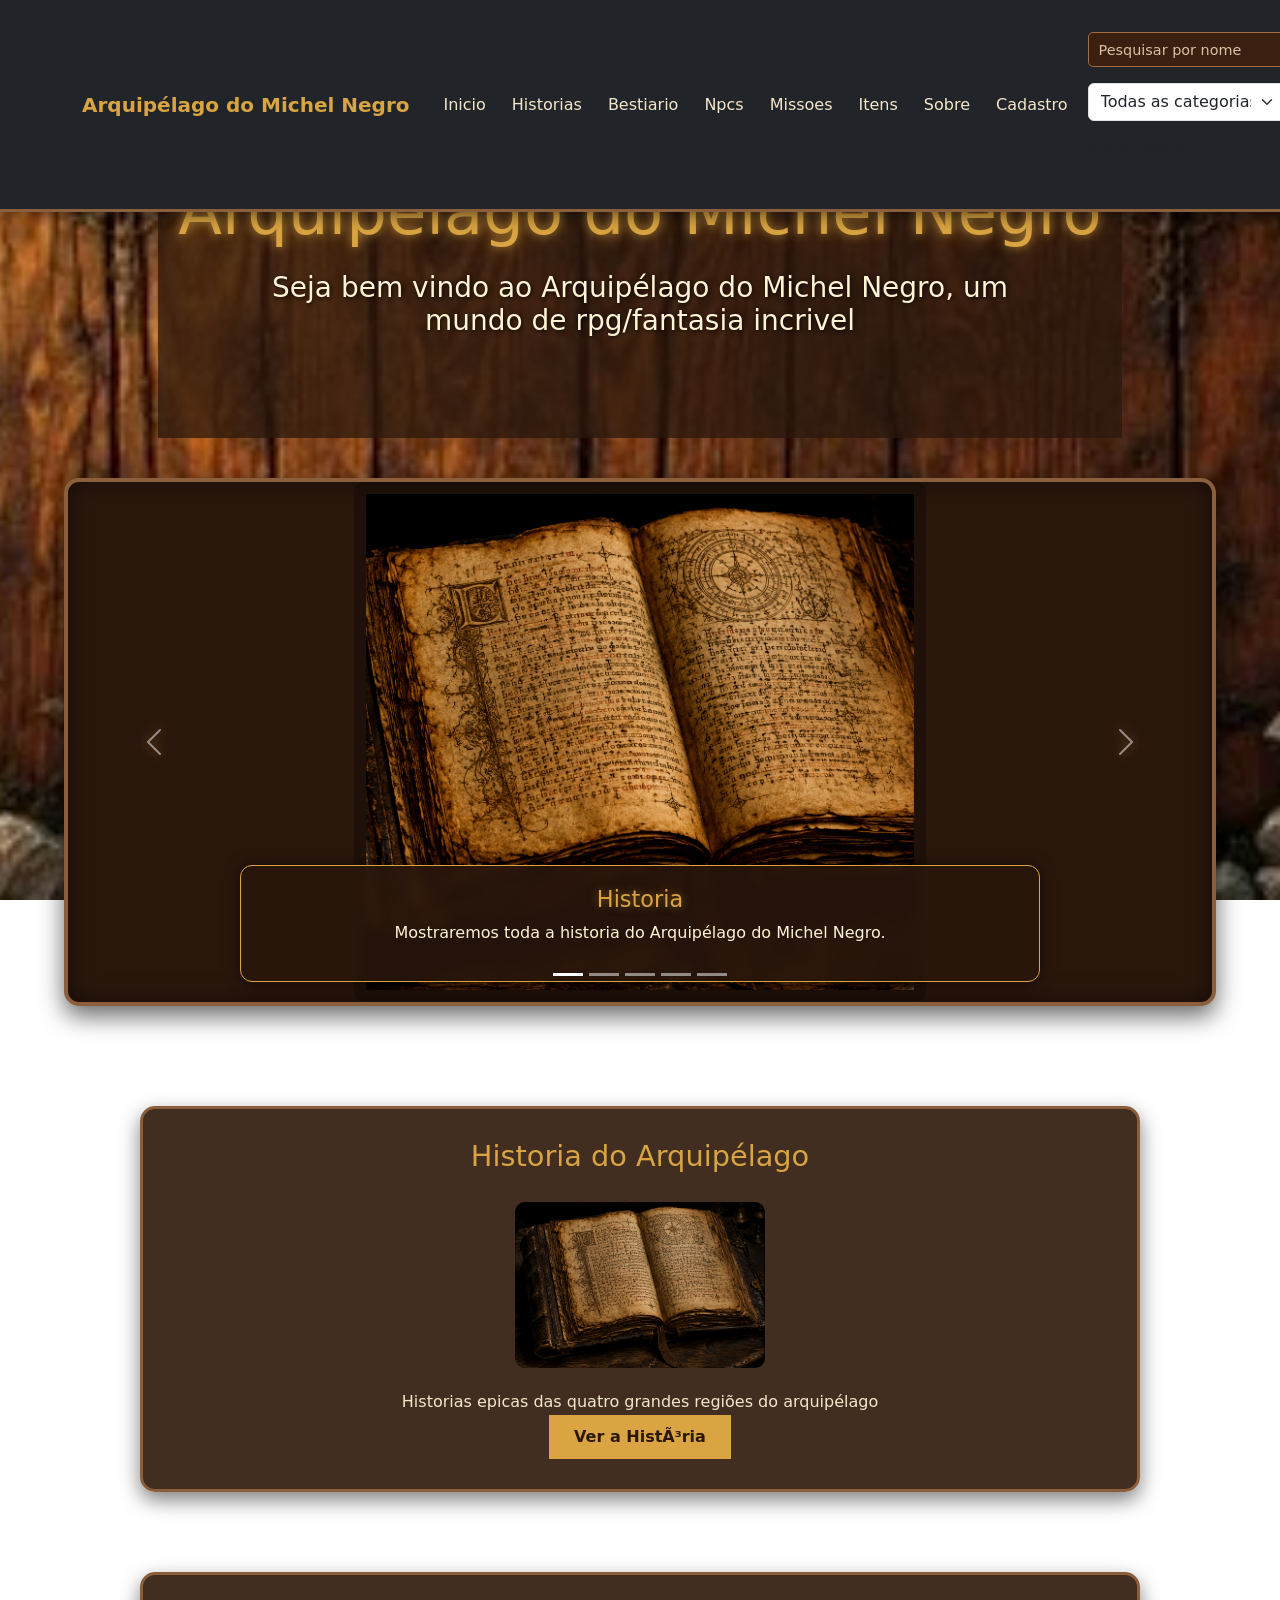
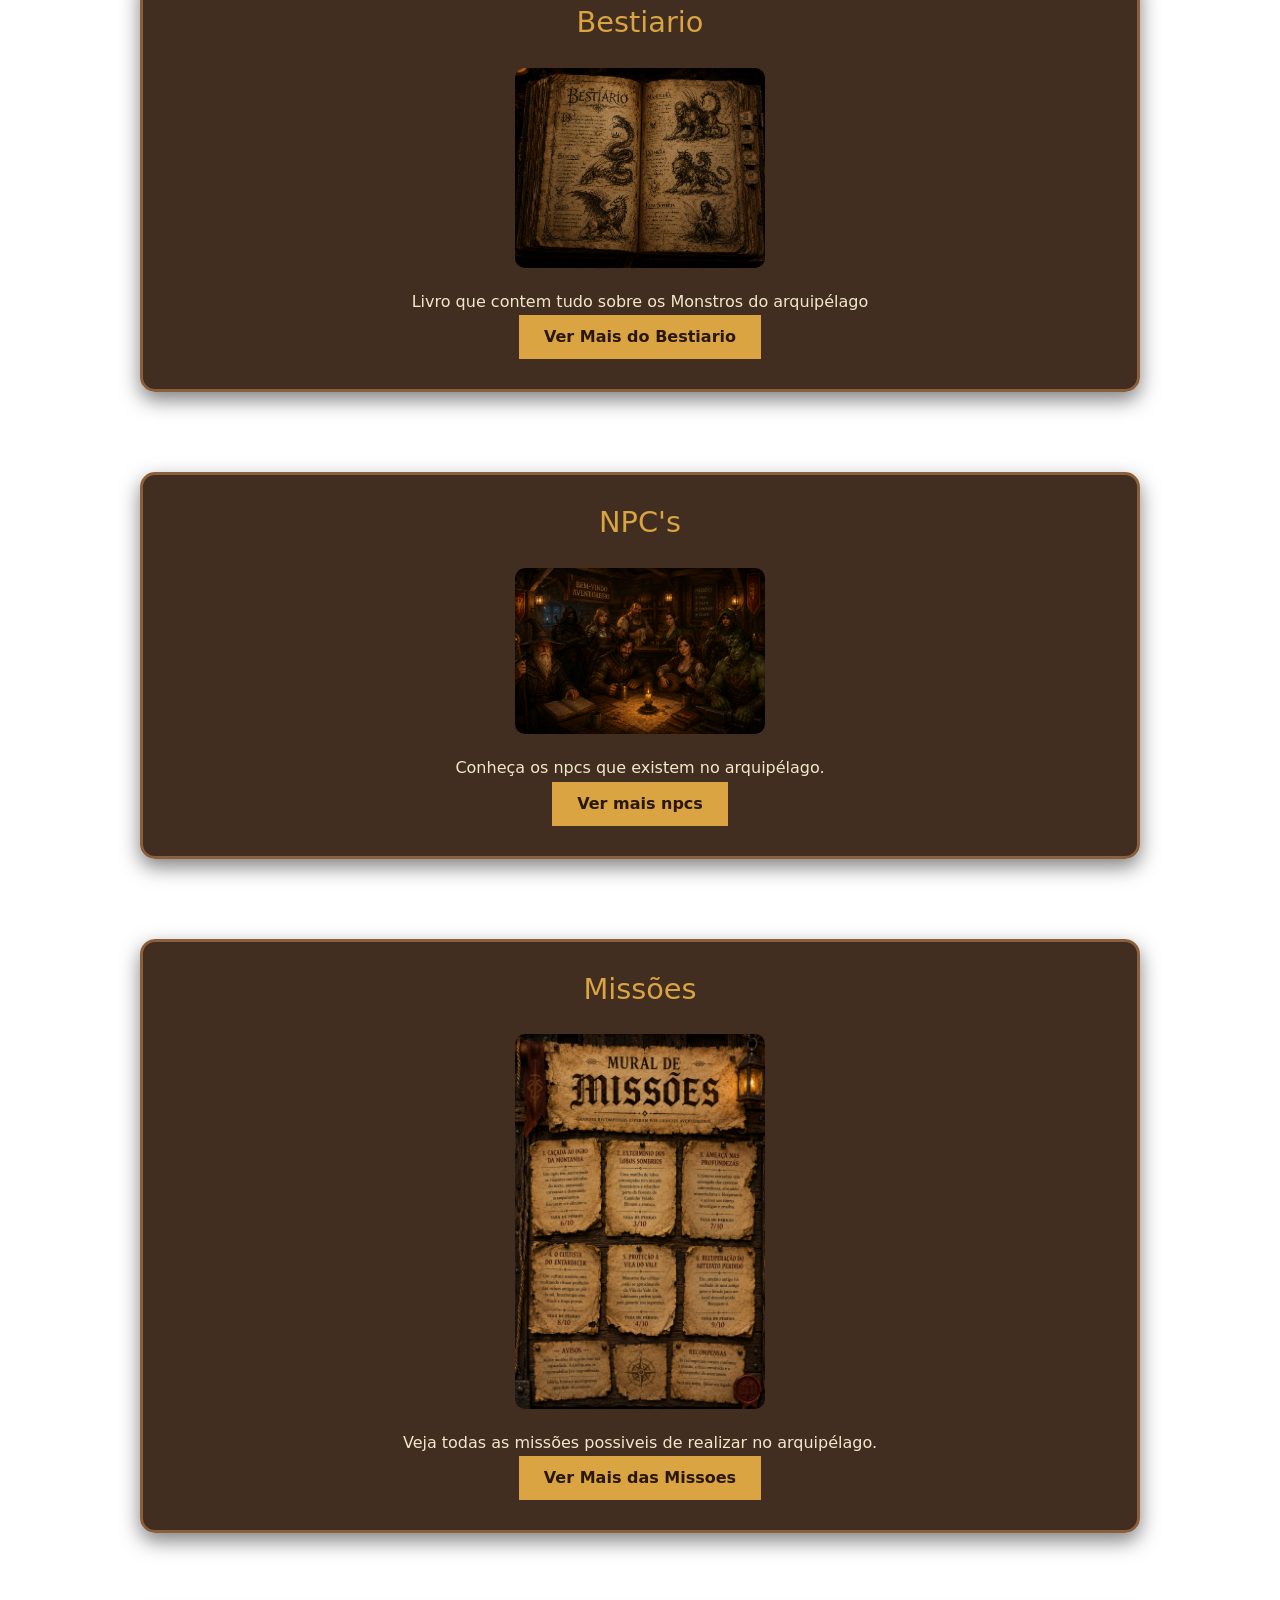
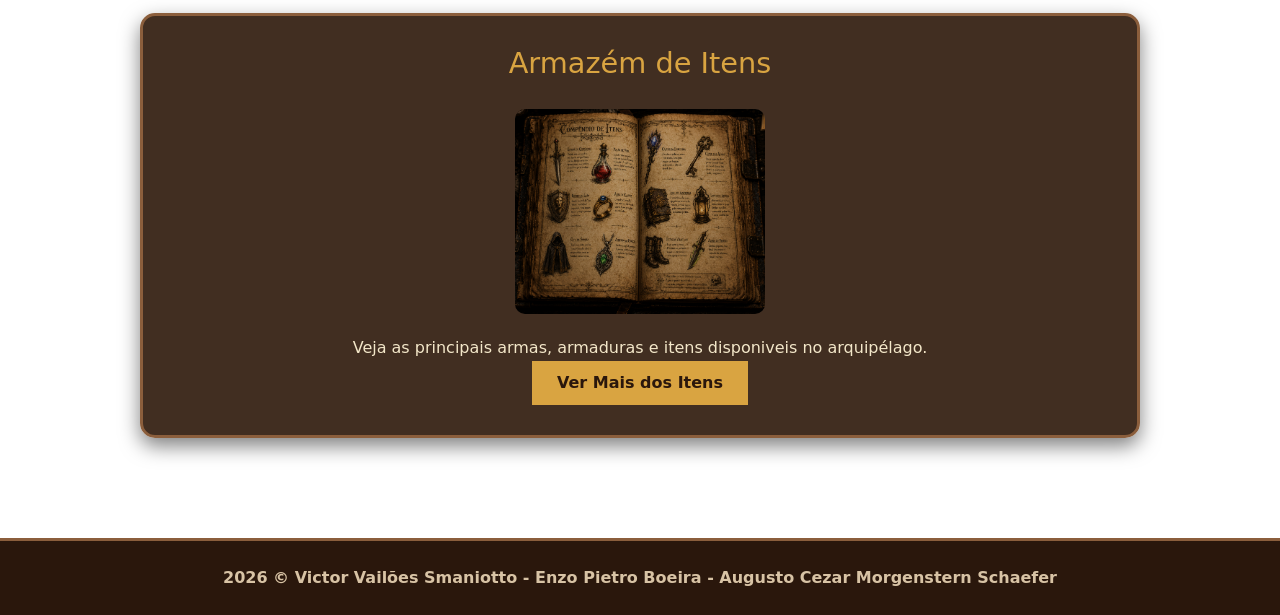
==== Html/index.html @ 883e26aa "Merge branch 'main' of https://github.com/Victor-V-Smaniotto/Arquipalago-do-Michel-Negro" ====
﻿<!DOCTYPE html>
<html lang="pt-BR">
<head>
    <meta charset="UTF-8">
    <meta name="viewport" content="width=device-width, initial-scale=1.0">
    <title>Arquipélago do Michel Negro</title>

    <link rel="stylesheet" href="/Css/styleIndex.css">
    <link href="https://cdn.jsdelivr.net/npm/bootstrap@5.3.8/dist/css/bootstrap.min.css" rel="stylesheet" integrity="sha384-sRIl4kxILFvY47J16cr9ZwB07vP4J8+LH7qKQnuqkuIAvNWLzeN8tE5YBujZqJLB" crossorigin="anonymous">">
</head>
<body>

    <main class="flex-fill">

      <nav class="navbar navbar-expand-lg navbar-dark bg-dark fixed-top">
          <div class="container">
              <a class="navbar-brand" href="/Html/index.html">Arquipélago do Michel Negro</a>
  
              <button class="navbar-toggler" type="button" data-bs-toggle="collapse" data-bs-target="#menu">
                  <span class="navbar-toggler-icon"></span>
              </button>

              <div class="collapse navbar-collapse justify-content-end" id="menu">
                  <ul class="navbar-nav">
                    <li class="nav-item"><a class="nav-link" href="/Html/index.html">Inicio</a>            </li>
                    <li class="nav-item"><a class="nav-link" href="/Html/Historias.html">Historias</a>     </li>
                    <li class="nav-item"><a class="nav-link" href="/Html/Bestiario.html">Bestiario</a>     </li>
                    <li class="nav-item"><a class="nav-link" href="/Html/Npcs.html">Npcs</a>               </li>
                    <li class="nav-item"><a class="nav-link" href="/Html/Missoes.html">Missoes</a>         </li>
                    <li class="nav-item"><a class="nav-link" href="/Html/Itens.html">Itens</a>         </li>
                    <li class="nav-item"><a class="nav-link" href="/Html/Sobre.html">Sobre</a>         </li>
                    <li class="nav-item"><a class="nav-link" href="/Html/Cadastro.html">Cadastro</a>       </li>
                  </ul>

                <div class="container my-4">
                    <input
                        type="search"
                        id="pesquisa"
                        class="form-control mb-3"
                        placeholder="Pesquisar por nome">

                    <select id="filtroCategoria" class="form-select mb-3">
                        <option value="todos">Todas as categorias</option>
                        <option value="monstro">Monstros</option>
                        <option value="npc">NPCs</option>
                        <option value="item">Itens</option>
                        <option value="missao">missões</option>
                    </select>

                    <div id="resultadoPesquisa"></div>

                    <p id="contadorItens">Itens exibidos: 0</p>

                    <p id="semResultado" class="text-danger d-none">
                        Nenhum resultado encontrado.
                    </p>
                </div>

              </div>
          </div>
      </nav>

      <section id="hero">
          <h1>Arquipélago do Michel Negro</h1>
          <h3>Seja bem vindo ao Arquipélago do Michel Negro, um mundo de rpg/fantasia incri­vel</h3>
      </section>

      <div id="carouselExampleCaptions" class="carousel slide">
        <div class="carousel-indicators">
          <button type="button" data-bs-target="#carouselExampleCaptions" data-bs-slide-to="0" class="active" aria-current="true" aria-label="Slide 1"></button>
          <button type="button" data-bs-target="#carouselExampleCaptions" data-bs-slide-to="1" aria-label="Slide 2"></button>
          <button type="button" data-bs-target="#carouselExampleCaptions" data-bs-slide-to="2" aria-label="Slide 3"></button>
          <button type="button" data-bs-target="#carouselExampleCaptions" data-bs-slide-to="3" aria-label="Slide 4"></button>
          <button type="button" data-bs-target="#carouselExampleCaptions" data-bs-slide-to="4" aria-label="Slide 5"></button>
        </div>
        <div class="carousel-inner">
          <div class="carousel-item active">
            <a href="#historia">
            <img src="../imagens/index.img/livro.png" class="d-block mx-auto" style="width: 50%; margin: auto;" alt="...">
            </a>
            <div class="carousel-caption d-none d-md-block">
              <h5>Historia</h5>
              <p>Mostraremos toda a historia do Arquipélago do Michel Negro.</p>
            </div>
          </div>
          <div class="carousel-item">
            <a href="#bestiario">
            <img src="../imagens/index.img/bestiario.png" class="d-block w-50 mx-auto" alt="...">
            </a>
            <div class="carousel-caption d-none d-md-block">
              <h5>Bestiario</h5>
              <p>Descubra os perigos que habitam o Arquipélago do Michel Negro.</p>
            </div>
          </div>
          <div class="carousel-item">
            <a href="#npcs">
            <img src="../imagens/index.img/NPC.png" class="d-block w-50 mx-auto" alt="...">
            </a>
            <div class="carousel-caption d-none d-md-block">
              <h5>NPC's</h5>
              <p>Descubra os personagens que habitam o Arquipélago do Michel Negro.</p>
            </div>
          </div>
          <div class="carousel-item">
            <a href="#Missoes">
            <img src="../imagens/index.img/mural.png" class="d-block w-50 mx-auto" alt="...">
            </a>
            <div class="carousel-caption d-none d-md-block">
              <h5>Missoes</h5>
              <p>Veja as Missões disponi­veis e que pode desbloquear no Arquipélago.</p>
            </div>
          </div>
          <div class="carousel-item">
            <a href="#catalogo">
            <img src="../imagens/index.img/itens.png" class="d-block w-50 mx-auto" alt="...">
            </a>
            <div class="carousel-caption d-none d-md-block">
              <h5>Armazém de itens</h5>
              <p>Diversos itens que podem ser encontrados no Arquipélago.</p>
            </div>
          </div>
        </div>
          <button class="carousel-control-prev" type="button" data-bs-target="#carouselExampleCaptions" data-bs-slide="prev">
            <span class="carousel-control-prev-icon" aria-hidden="true"></span>
            <span class="visually-hidden">Previous</span>
          </button>
          <button class="carousel-control-next" type="button" data-bs-target="#carouselExampleCaptions" data-bs-slide="next">
            <span class="carousel-control-next-icon" aria-hidden="true"></span>
            <span class="visually-hidden">Next</span>
          </button>
      </div>
          
      

          

      <section id="historia">
          <h5 class="historia">Historia do Arquipélago</h5>
          <img src="../imagens/index.img/livro.png" class="historia" alt="historia imagem">
          <p class="historia">Historias epicas das quatro grandes regiões do arquipélago</p>
          <a href="./Historias.html">
            <button class="button historia">Ver a HistÃ³ria</button>
          </a>
      </section>

      <section id="bestiario">
          <h5 class="bestiario">Bestiario</h5>
          <img src="../imagens/index.img/bestiario.png" class="bestiario" alt="bestiario imagem">
          <p class="bestiario">Livro que contem tudo sobre os Monstros do arquipélago</p>
          <a href="./Bestiario.html">
            <button class="button bestiario" >Ver Mais do Bestiario</button>
          </a>
      </section>

      <section id="npcs">
          <h5 class="npcs">NPC's</h5>
          <img src="../imagens/index.img/NPC.png" class="npcs" alt="npcs imagem">
          <p class="npcs">Conheça os npcs que existem no arquipélago.</p>
          <a href="./.html">
            <button class="button npcs" >Ver mais npcs</button>
          </a>
      </section>

      <section id="Missoes">
          <h5 class="missÃµes">Missões</h5>
          <img src="../imagens/index.img/mural.png" class="Missões" alt="mural de Missões">
          <p class="Missões">Veja todas as missões possiveis de realizar no arquipélago.</p>
          <a href="./Missoes.html">
            <button class="button Missoes" >Ver Mais das Missoes</button>
          </a>
      </section>

      <section id="itens">
          <h5 class="itens">Armazém de Itens</h5>
          <img src="../imagens/index.img/itens.png" class="itens" alt="itens imagem">
          <p class="itens">Veja as principais armas, armaduras e itens disponiveis no arquipélago.</p>
          <a href="./itens.html">
            <button class="button itens" >Ver Mais dos Itens</button>
          </a>
      </section>

      <footer>
          <div class="card-footer text-body-secondary">
              <p><strong>2026 © Victor Vailões Smaniotto - Enzo Pietro Boeira - Augusto Cezar Morgenstern Schaefer</strong></p>
          </div>
      </footer>
        
    </main>


    <script src="https://cdn.jsdelivr.net/npm/bootstrap@5.3.8/dist/js/bootstrap.bundle.min.js" integrity="sha384-FKyoEForCGlyvwx9Hj09JcYn3nv7wiPVlz7YYwJrWVcXK/BmnVDxM+D2scQbITxI" crossorigin="anonymous"></script>
    <script src="../JavaScript/app.js"></script>
</body>
</html>
---- Css/styleIndex.css ----
@import url('https://fonts.googleapis.com/css2?family=MedievalSharp&display=swap');

*{
    margin:0;
    padding:0;
    box-sizing:border-box;
}

body{
    font-family:'MedievalSharp', cursive;
    background-image:url("../imagens/img/medieval-tavern-wood-stockcake.webp");
    background-size:cover;
    background-position:center;
    background-attachment:fixed;
    color:#F8EFD4;
    animation: portal 1.2s ease-out;
}


.navbar{
    background:#2A170C !important;
    border-bottom:3px solid #8B5E3C;
    box-shadow:0 4px 15px rgba(0,0,0,.5);
}

.navbar-brand{
    color:#D9A441 !important;
    font-size:1.5rem;
    font-weight:bold;
    transition:.3s;
}

.navbar-brand:hover{
    color:#f0bc58 !important;
}

.nav-link{
    color:#F5E6CA !important;
    transition:.3s;
    margin-left:10px;
}

.nav-link:hover{
    color:#D9A441 !important;
    text-shadow:0 0 8px rgba(217,164,65,.6);
}

.navbar-toggler{
    border:2px solid #8B5E3C !important;
}

.navbar-toggler:focus{
    box-shadow:none !important;
}


#hero{
    text-align:center;
    padding:150px 20px 100px;
    background:rgba(42,23,12,.75);
}

#hero h1{
    color:#D9A441;
    font-size:4rem;
    margin-bottom:20px;

    text-shadow:
    0 0 10px rgba(217,164,65,.7),
    0 0 20px rgba(217,164,65,.4);
}

#hero h3{
    color:#FFF4D6;
    max-width:800px;
    margin:auto;
    text-shadow:1px 1px 4px rgba(0,0,0,.8);
}


section:not(#hero){
    width:85%;
    max-width:1000px;
    margin:40px auto;
    padding:30px;
    background:rgba(55,35,22,.95);
    border:3px solid #8B5E3C;
    border-radius:15px;
    text-align:center;
    box-shadow:0 8px 20px rgba(0,0,0,.5);
}

section img{
    width:250px;
    height:auto;

    border-radius:10px;

    margin:20px 0;
}

section h5{
    color:#D9A441;
    font-size:1.8rem;
}

section h2{
    color:#FFF8E8;
    margin:15px 0;
}

section p{
    color:#F3E7C9;
    max-width:700px;
    margin:auto;
    line-height:1.7;
}


button{
    margin-top:20px;

    padding:10px 25px;

    border:none;
    border-radius:8px;

    background:#D9A441;
    color:#2A170C;

    cursor:pointer;

    font-weight:bold;
}

button:hover{
    background:#f0bc58;
}


footer{
    width:100%;
    margin-top:60px;
    padding:25px;
    text-align:center;
    background:#2A170C;
    border-top:3px solid #8B5E3C;
}

footer .card-footer{
    background:none !important;
    border:none !important;
    width:100%;
}

footer p{
    margin:0;
    color:#D8C3A5;
}

.carousel {
    width: 90%;
    max-width: 1200px;
    margin: 40px auto 60px;
    border: 4px solid #8B5E3C;
    border-radius: 15px;
    overflow: hidden;
    background: #2A170C;
    box-shadow:
        0 10px 25px rgba(0,0,0,.6),
        inset 0 0 25px rgba(0,0,0,.5);
}

.carousel-item img {
    width: 100%;
    height: 520px;
    object-fit: cover;
    padding: 12px;
    background: rgba(0,0,0,.25);
    border-radius: 10px;
    filter: contrast(1.1) saturate(1.2);
    transition: transform .4s ease, filter .4s ease;
}

.carousel-item:hover img {
    transform: scale(1.02);
    filter: contrast(1.2) saturate(1.3);
}

.carousel-caption {
    background: rgba(42, 23, 12, .85);
    border: 1px solid #D9A441;
    border-radius: 12px;
    padding: 15px;
    backdrop-filter: blur(6px);
    box-shadow: 0 0 15px rgba(0,0,0,.6);
}

.carousel-caption h5 {
    color: #D9A441;
    font-size: 1.4rem;
    text-shadow: 0 0 8px rgba(217,164,65,.5);
}

.carousel-caption p{
    color:#FFF4D6;
}

.carousel-control-prev-icon,
.carousel-control-next-icon {
    filter: drop-shadow(0 0 6px #D9A441);
}

.carousel-indicators button {
    background-color: #D9A441;
}

main {
    display: flex;
    flex-direction: column;
    align-items: center;
}

@keyframes portal{
    0%{
        opacity:0;
        transform:scale(1.15);
        filter:blur(20px) brightness(2);
    }

    50%{
        opacity:.7;
        filter:blur(8px) brightness(1.5);
    }

    100%{
        opacity:1;
        transform:scale(1);
        filter:blur(0) brightness(1);
    }
}

@media (max-width: 992px) {
    .carousel-item img {
        height: 400px;
    }
}

@media (max-width: 768px) {
    .carousel-item img {
        height: 320px;
    }
}

@media (max-width: 576px) {
    .carousel {
        width: 95%;
    }

    .carousel-item img {
        height: 240px;
    }
}

@media (max-width: 992px) {

    #hero {
        padding: 130px 20px 80px;
    }

    #hero h1 {
        font-size: 3rem;
    }

    #hero h3 {
        font-size: 1rem;
    }

    section:not(#hero) {
        width: 90%;
    }

    section img {
        width: 220px;
    }

    .carousel-item img {
        height: 400px;
    }

}

@media (max-width: 768px) {

    .navbar-brand {
        font-size: 1rem;
    }

    #hero {
        padding: 120px 15px 70px;
    }

    #hero h1 {
        font-size: 2.4rem;
    }

    #hero h3 {
        font-size: .95rem;
    }

    section:not(#hero) {
        width: 95%;
        padding: 20px;
    }

    section h5 {
        font-size: 1.5rem;
    }

    section h2 {
        font-size: 1.3rem;
    }

    section p {
        font-size: .95rem;
    }

    section img {
        width: 180px;
    }

    .carousel-item img {
        height: 320px;
    }

    .carousel-caption h5 {
        font-size: 1rem;
    }

    .carousel-caption p {
        font-size: .8rem;
    }

}

@media (max-width: 576px) {

    #hero h1 {
        font-size: 2rem;
    }

    #hero h3 {
        font-size: .85rem;
    }

    section img {
        width: 140px;
    }

    button {
        width: 100%;
    }

    .carousel {
        width: 95%;
    }

    .carousel-item img {
        height: 240px;
    }

    .carousel-caption {
        padding: 10px;
    }

    .carousel-caption h5 {
        font-size: .9rem;
    }

    .carousel-caption p {
        font-size: .7rem;
    }

}

@media (min-width: 1400px) {

    #hero h1 {
        font-size: 5rem;
    }

    section:not(#hero) {
        max-width: 1200px;
    }

    section img {
        width: 300px;
    }

}

#catalogo{
    margin-left:15px;
}

#pesquisa{
    width:200px;
    height:35px;

    background:#3b1f11;
    border:1px solid #a56a3d;
    border-radius:5px;

    color:#f5e6ca;
    font-size:0.9rem;

    padding:4px 10px;
}

#pesquisa::placeholder{
    color:#d8c3a5;
}
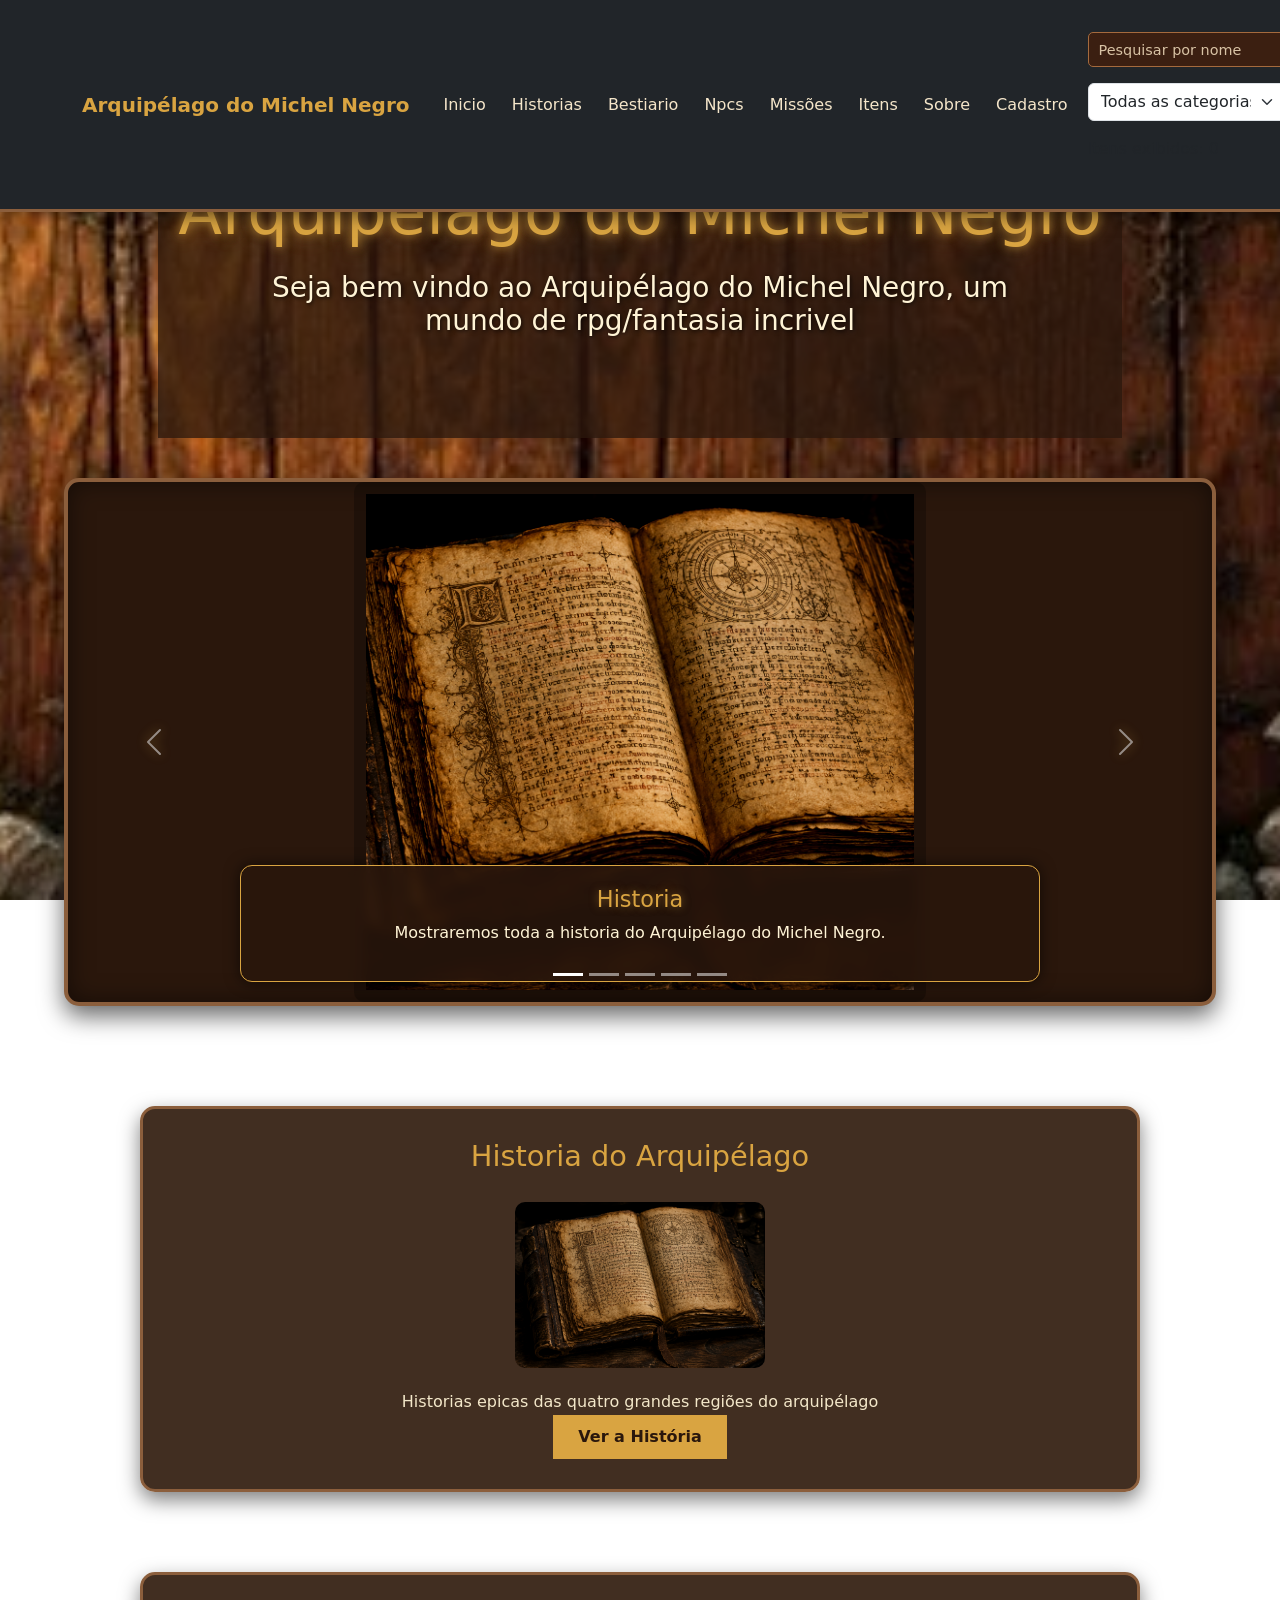
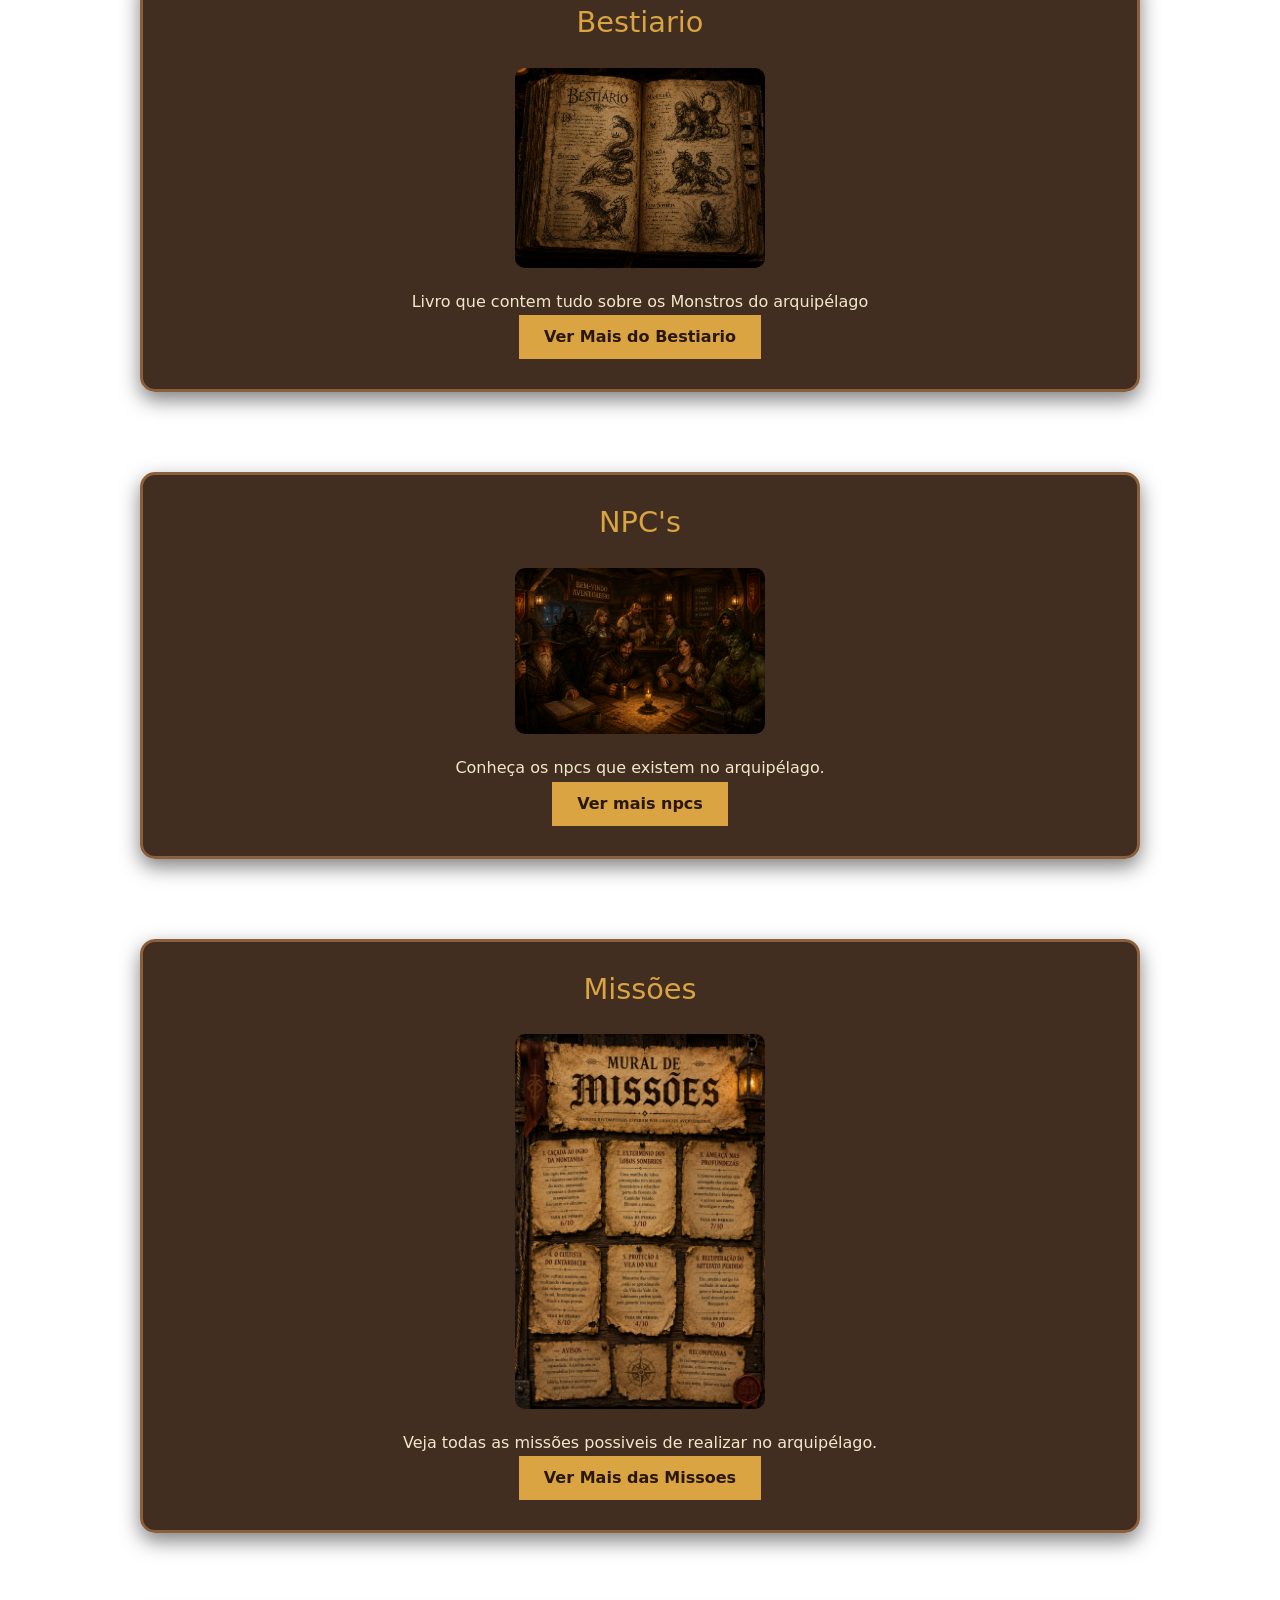
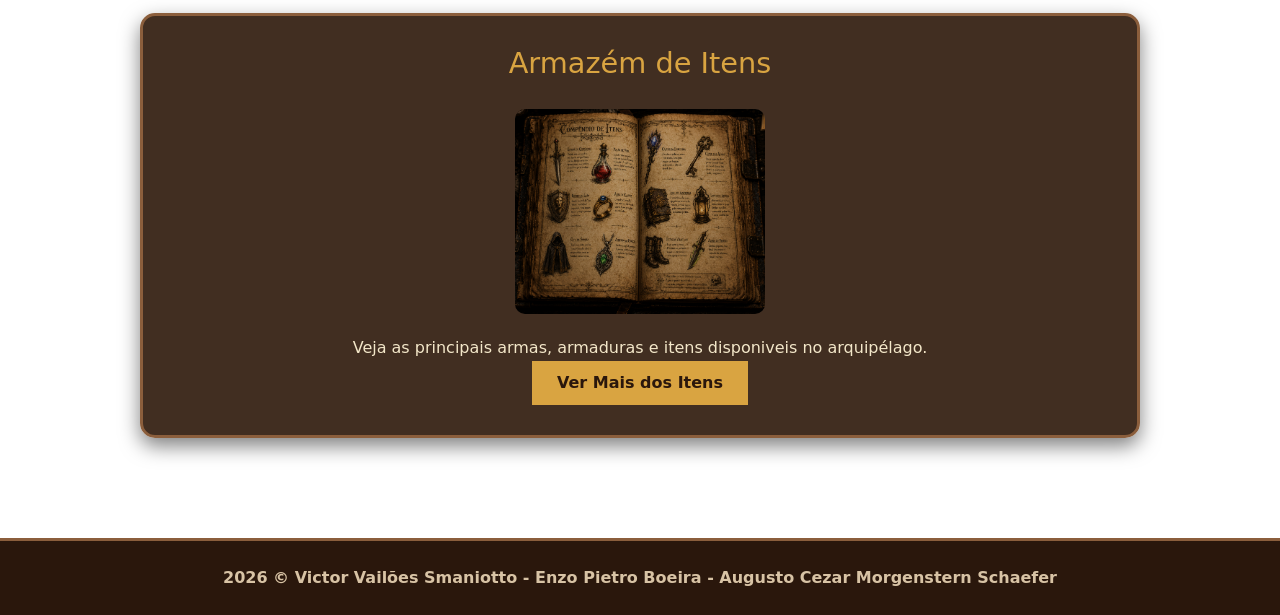
==== commit 3af303d6: "alterações de textos" ====
--- a/Html/index.html
+++ b/Html/index.html
@@ -26,7 +26,7 @@
                     <li class="nav-item"><a class="nav-link" href="/Html/Historias.html">Historias</a>     </li>
                     <li class="nav-item"><a class="nav-link" href="/Html/Bestiario.html">Bestiario</a>     </li>
                     <li class="nav-item"><a class="nav-link" href="/Html/Npcs.html">Npcs</a>               </li>
-                    <li class="nav-item"><a class="nav-link" href="/Html/Missoes.html">Missoes</a>         </li>
+                    <li class="nav-item"><a class="nav-link" href="/Html/Missoes.html">Missões</a>         </li>
                     <li class="nav-item"><a class="nav-link" href="/Html/Itens.html">Itens</a>         </li>
                     <li class="nav-item"><a class="nav-link" href="/Html/Sobre.html">Sobre</a>         </li>
                     <li class="nav-item"><a class="nav-link" href="/Html/Cadastro.html">Cadastro</a>       </li>
@@ -139,7 +139,7 @@
           <img src="../imagens/index.img/livro.png" class="historia" alt="historia imagem">
           <p class="historia">Historias epicas das quatro grandes regiões do arquipélago</p>
           <a href="./Historias.html">
-            <button class="button historia">Ver a HistÃ³ria</button>
+            <button class="button historia">Ver a História</button>
           </a>
       </section>
 
@@ -156,7 +156,7 @@
           <h5 class="npcs">NPC's</h5>
           <img src="../imagens/index.img/NPC.png" class="npcs" alt="npcs imagem">
           <p class="npcs">Conheça os npcs que existem no arquipélago.</p>
-          <a href="./.html">
+          <a href="./Npcs.html">
             <button class="button npcs" >Ver mais npcs</button>
           </a>
       </section>
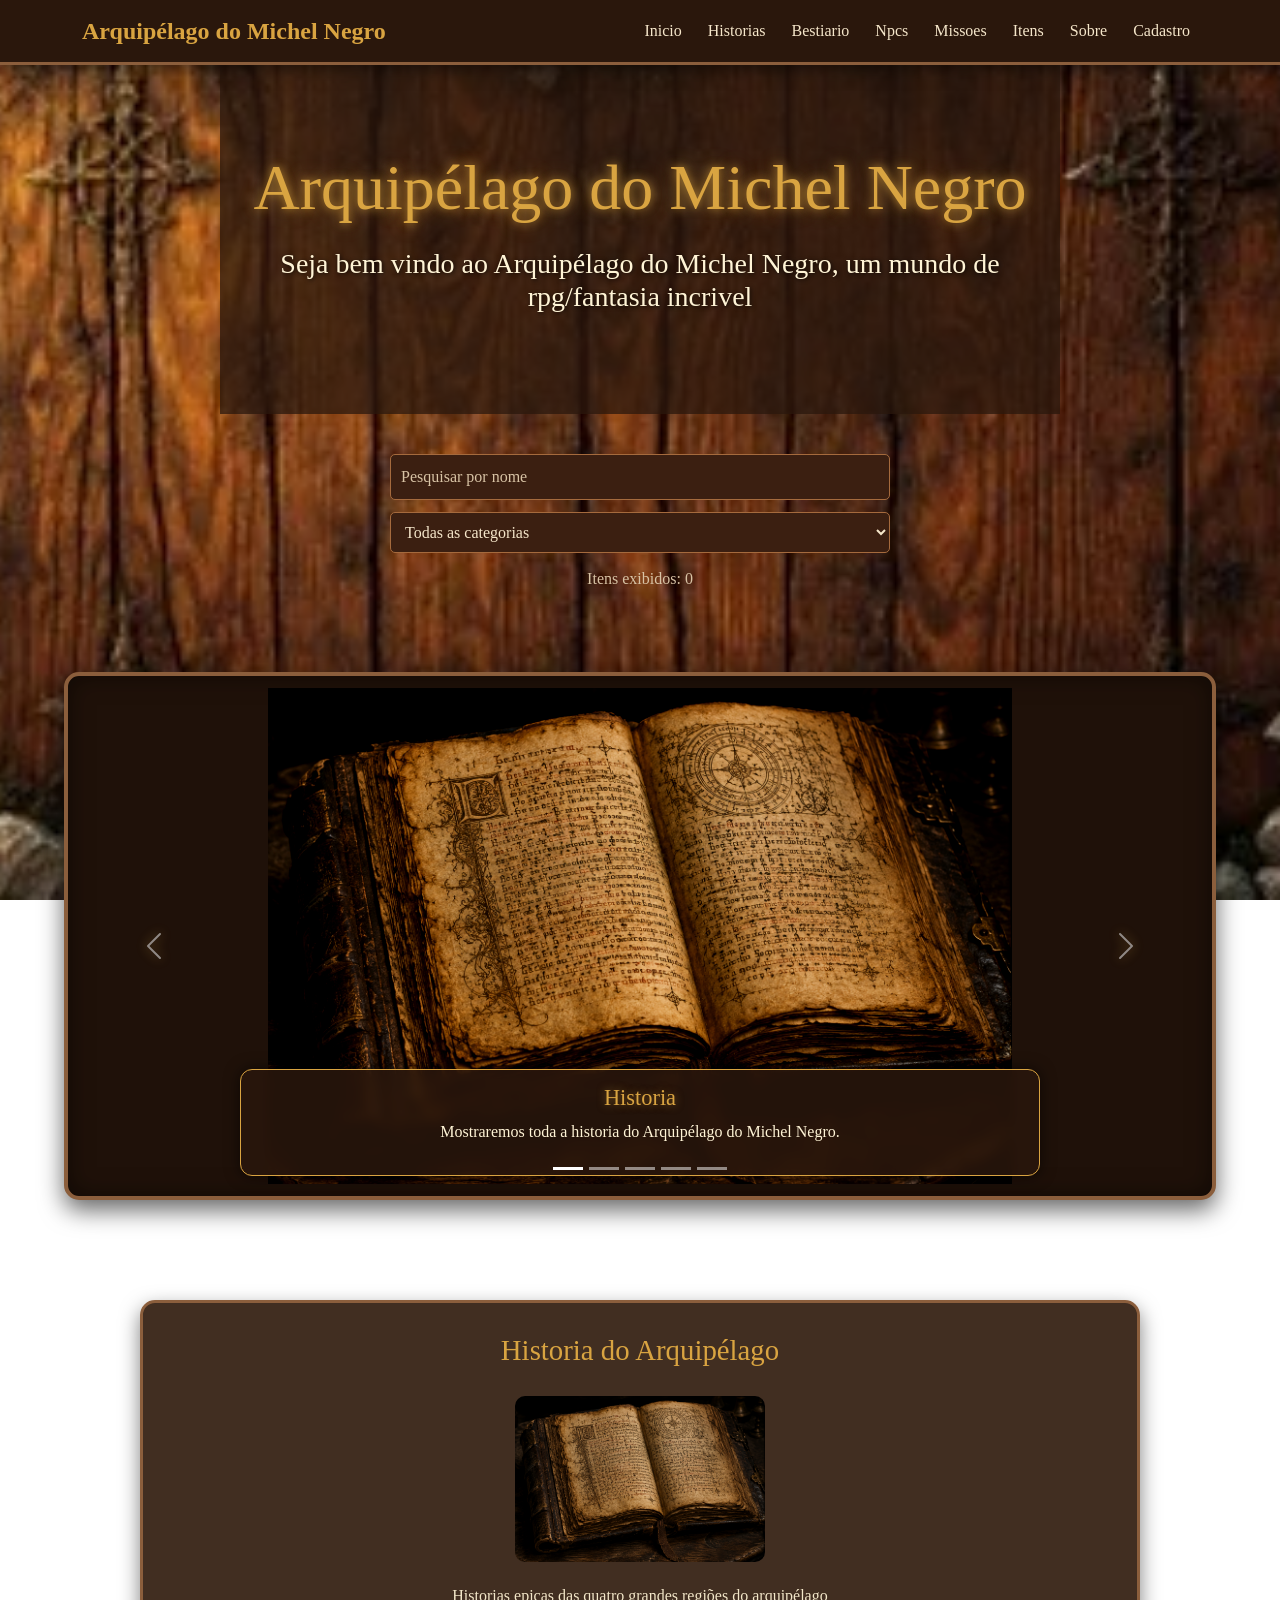
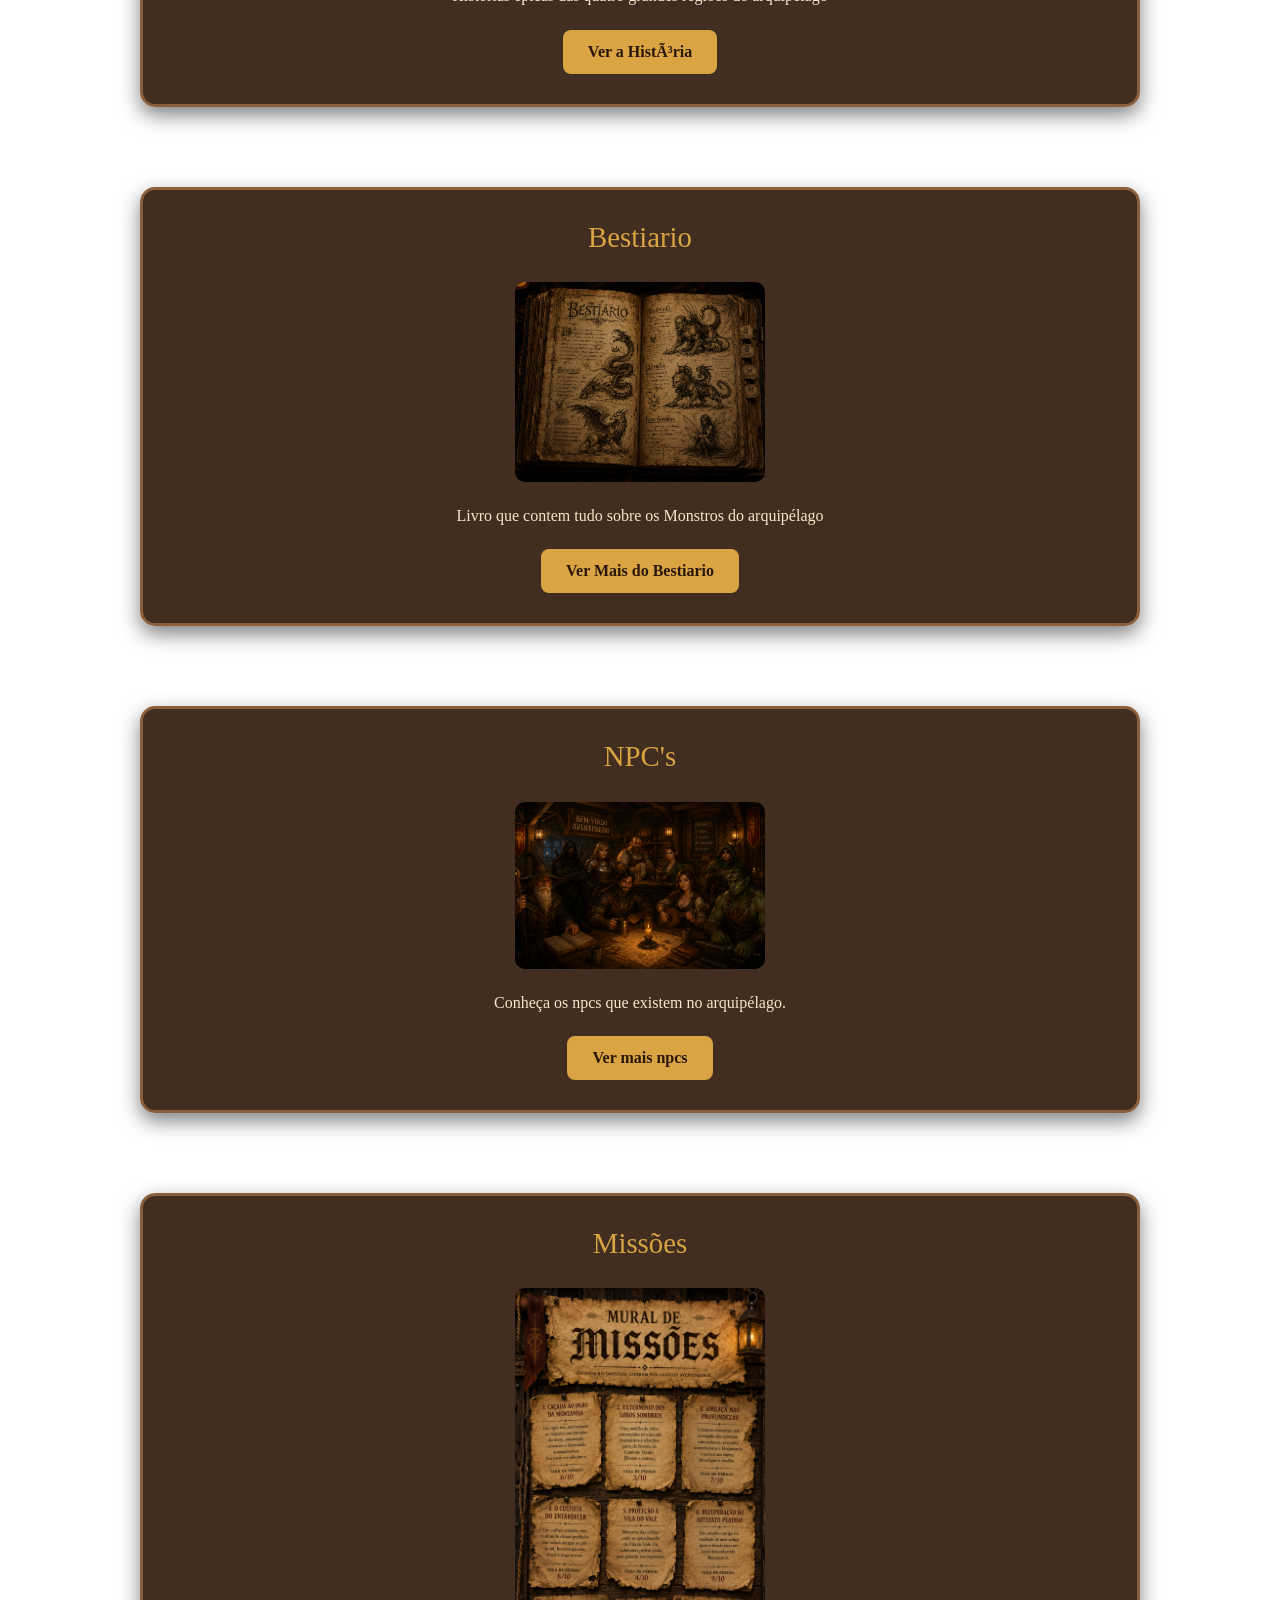
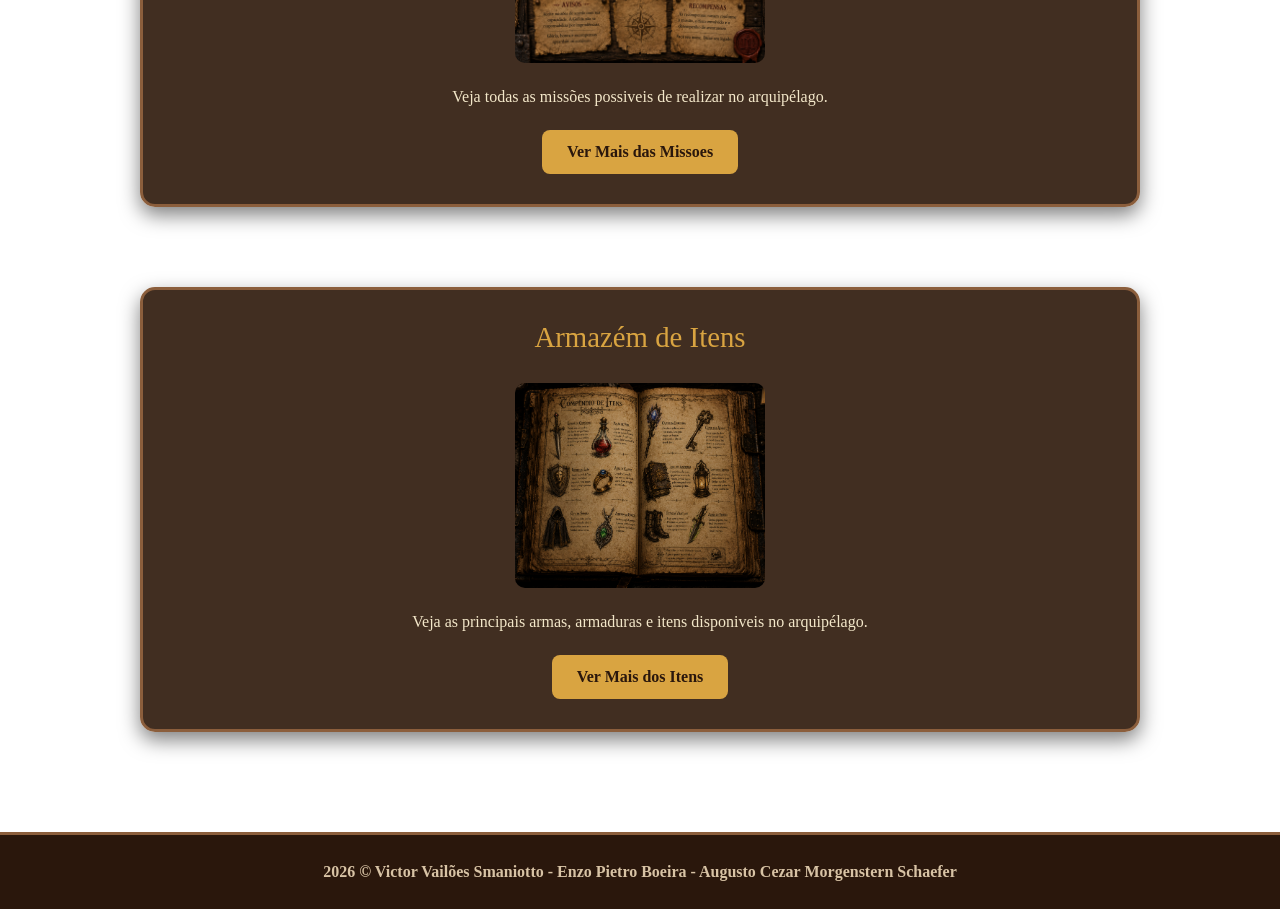
==== commit 25da3a6f: "Update geral em todos os CSS's, HTML's e mudança pequena no JS do missoes" ====
--- a/Html/index.html
+++ b/Html/index.html
@@ -5,8 +5,8 @@
     <meta name="viewport" content="width=device-width, initial-scale=1.0">
     <title>Arquipélago do Michel Negro</title>
 
+    <link href="https://cdn.jsdelivr.net/npm/bootstrap@5.3.8/dist/css/bootstrap.min.css" rel="stylesheet" integrity="sha384-sRIl4kxILFvY47J16cr9ZwB07vP4J8+LH7qKQnuqkuIAvNWLzeN8tE5YBujZqJLB" crossorigin="anonymous">
     <link rel="stylesheet" href="/Css/styleIndex.css">
-    <link href="https://cdn.jsdelivr.net/npm/bootstrap@5.3.8/dist/css/bootstrap.min.css" rel="stylesheet" integrity="sha384-sRIl4kxILFvY47J16cr9ZwB07vP4J8+LH7qKQnuqkuIAvNWLzeN8tE5YBujZqJLB" crossorigin="anonymous">">
 </head>
 <body>
 
@@ -26,35 +26,11 @@
                     <li class="nav-item"><a class="nav-link" href="/Html/Historias.html">Historias</a>     </li>
                     <li class="nav-item"><a class="nav-link" href="/Html/Bestiario.html">Bestiario</a>     </li>
                     <li class="nav-item"><a class="nav-link" href="/Html/Npcs.html">Npcs</a>               </li>
-                    <li class="nav-item"><a class="nav-link" href="/Html/Missoes.html">Missões</a>         </li>
+                    <li class="nav-item"><a class="nav-link" href="/Html/Missoes.html">Missoes</a>         </li>
                     <li class="nav-item"><a class="nav-link" href="/Html/Itens.html">Itens</a>         </li>
                     <li class="nav-item"><a class="nav-link" href="/Html/Sobre.html">Sobre</a>         </li>
                     <li class="nav-item"><a class="nav-link" href="/Html/Cadastro.html">Cadastro</a>       </li>
                   </ul>
-
-                <div class="container my-4">
-                    <input
-                        type="search"
-                        id="pesquisa"
-                        class="form-control mb-3"
-                        placeholder="Pesquisar por nome">
-
-                    <select id="filtroCategoria" class="form-select mb-3">
-                        <option value="todos">Todas as categorias</option>
-                        <option value="monstro">Monstros</option>
-                        <option value="npc">NPCs</option>
-                        <option value="item">Itens</option>
-                        <option value="missao">missões</option>
-                    </select>
-
-                    <div id="resultadoPesquisa"></div>
-
-                    <p id="contadorItens">Itens exibidos: 0</p>
-
-                    <p id="semResultado" class="text-danger d-none">
-                        Nenhum resultado encontrado.
-                    </p>
-                </div>
 
               </div>
           </div>
@@ -63,6 +39,29 @@
       <section id="hero">
           <h1>Arquipélago do Michel Negro</h1>
           <h3>Seja bem vindo ao Arquipélago do Michel Negro, um mundo de rpg/fantasia incri­vel</h3>
+      </section>
+
+      <section class="pesquisa-container">
+          <input
+              type="search"
+              id="pesquisa"
+              placeholder="Pesquisar por nome">
+
+          <select id="filtroCategoria">
+              <option value="todos">Todas as categorias</option>
+              <option value="monstro">Monstros</option>
+              <option value="npc">NPCs</option>
+              <option value="item">Itens</option>
+              <option value="missao">Missoes</option>
+          </select>
+
+          <div id="resultadoPesquisa"></div>
+
+          <p id="contadorItens">Itens exibidos: 0</p>
+
+          <p id="semResultado" class="text-danger d-none">
+              Nenhum resultado encontrado.
+          </p>
       </section>
 
       <div id="carouselExampleCaptions" class="carousel slide">
@@ -76,7 +75,7 @@
         <div class="carousel-inner">
           <div class="carousel-item active">
             <a href="#historia">
-            <img src="../imagens/index.img/livro.png" class="d-block mx-auto" style="width: 50%; margin: auto;" alt="...">
+            <img src="../imagens/index.img/livro.png" class="d-block w-100" alt="...">
             </a>
             <div class="carousel-caption d-none d-md-block">
               <h5>Historia</h5>
@@ -85,7 +84,7 @@
           </div>
           <div class="carousel-item">
             <a href="#bestiario">
-            <img src="../imagens/index.img/bestiario.png" class="d-block w-50 mx-auto" alt="...">
+            <img src="../imagens/index.img/bestiario.png" class="d-block w-100"alt="...">
             </a>
             <div class="carousel-caption d-none d-md-block">
               <h5>Bestiario</h5>
@@ -94,7 +93,7 @@
           </div>
           <div class="carousel-item">
             <a href="#npcs">
-            <img src="../imagens/index.img/NPC.png" class="d-block w-50 mx-auto" alt="...">
+            <img src="../imagens/index.img/NPC.png" class="d-block w-100" alt="...">
             </a>
             <div class="carousel-caption d-none d-md-block">
               <h5>NPC's</h5>
@@ -103,7 +102,7 @@
           </div>
           <div class="carousel-item">
             <a href="#Missoes">
-            <img src="../imagens/index.img/mural.png" class="d-block w-50 mx-auto" alt="...">
+            <img src="../imagens/index.img/mural.png" class="d-block w-100"" alt="...">
             </a>
             <div class="carousel-caption d-none d-md-block">
               <h5>Missoes</h5>
@@ -111,8 +110,8 @@
             </div>
           </div>
           <div class="carousel-item">
-            <a href="#catalogo">
-            <img src="../imagens/index.img/itens.png" class="d-block w-50 mx-auto" alt="...">
+            <a href="#itens">
+            <img src="../imagens/index.img/itens.png" class="d-block w-100" alt="...">
             </a>
             <div class="carousel-caption d-none d-md-block">
               <h5>Armazém de itens</h5>
@@ -139,7 +138,7 @@
           <img src="../imagens/index.img/livro.png" class="historia" alt="historia imagem">
           <p class="historia">Historias epicas das quatro grandes regiões do arquipélago</p>
           <a href="./Historias.html">
-            <button class="button historia">Ver a História</button>
+            <button class="button historia">Ver a HistÃ³ria</button>
           </a>
       </section>
 
--- a/Css/styleIndex.css
+++ b/Css/styleIndex.css
@@ -78,7 +78,7 @@
 }
 
 
-section:not(#hero){
+section:not(#hero):not(.pesquisa-container){
     width:85%;
     max-width:1000px;
     margin:40px auto;
@@ -174,7 +174,7 @@
 .carousel-item img {
     width: 100%;
     height: 520px;
-    object-fit: cover;
+    object-fit: contain;
     padding: 12px;
     background: rgba(0,0,0,.25);
     border-radius: 10px;
@@ -399,24 +399,56 @@
 
 }
 
-#catalogo{
-    margin-left:15px;
-}
-
-#pesquisa{
-    width:200px;
-    height:35px;
-
-    background:#3b1f11;
-    border:1px solid #a56a3d;
-    border-radius:5px;
-
-    color:#f5e6ca;
-    font-size:0.9rem;
-
-    padding:4px 10px;
-}
-
-#pesquisa::placeholder{
-    color:#d8c3a5;
+.pesquisa-container {
+    width: 90%;
+    max-width: 500px;
+    margin: 40px auto;
+    text-align: center;
+}
+
+#pesquisa,
+#filtroCategoria {
+    width: 100%;
+    margin-bottom: 12px;
+    padding: 10px;
+    background: #3b1f11;
+    border: 1px solid #a56a3d;
+    border-radius: 5px;
+    color: #f5e6ca;
+    font-family: inherit;
+    font-size: 1rem;
+}
+
+#pesquisa::placeholder {
+    color: #d8c3a5;
+}
+
+#resultadoPesquisa {
+    display: flex;
+    flex-direction: column;
+    gap: 8px;
+    text-align: left;
+}
+
+#resultadoPesquisa a {
+    display: block;
+    padding: 12px 14px;
+    background: #2A170C;
+    border: 1px solid #8B5E3C;
+    border-radius: 6px;
+    color: #D9A441;
+    font-size: 1.15rem;
+    text-decoration: none;
+    transition: .3s;
+}
+
+#resultadoPesquisa a:hover {
+    background: #4B2E1E;
+    color: #F5E6CA;
+    box-shadow: 0 0 12px rgba(217,164,65,.35);
+    transform: translateX(4px);
+}
+
+#contadorItens {
+    color: #D8C3A5;
 }
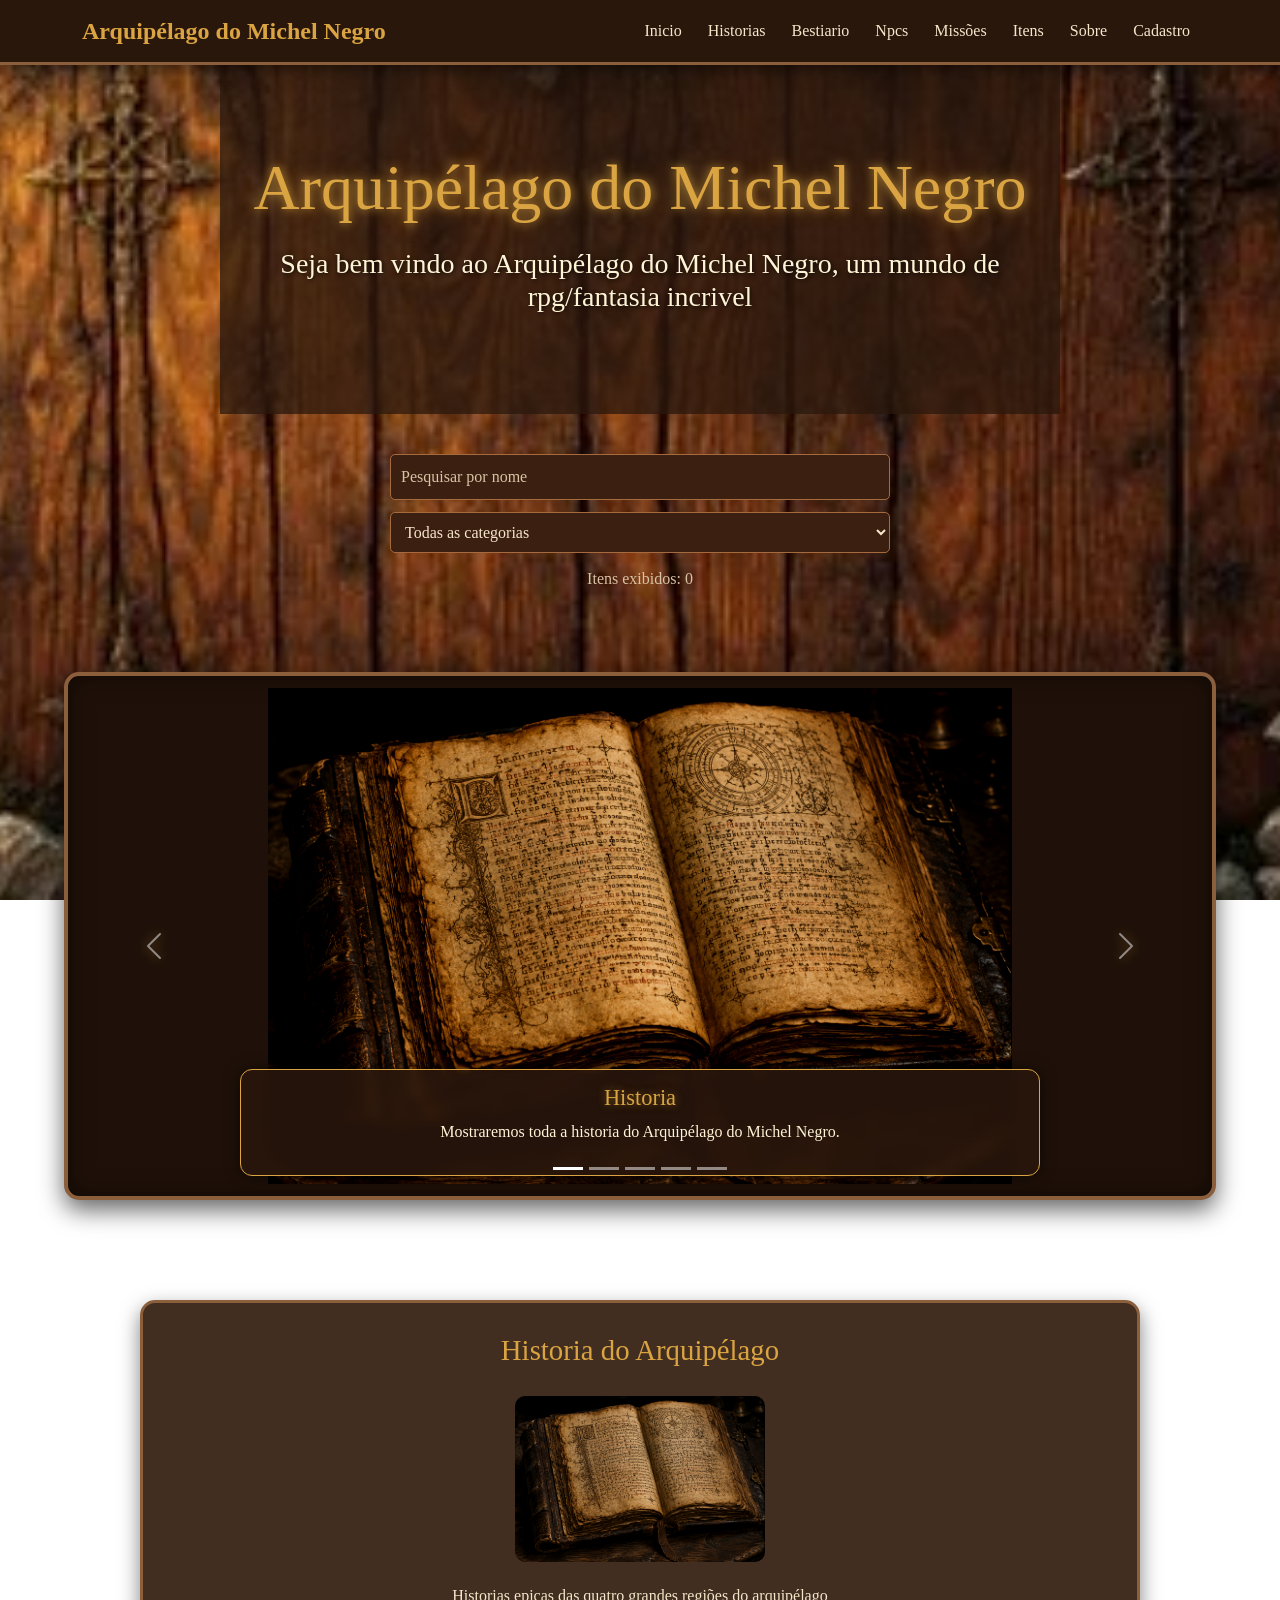
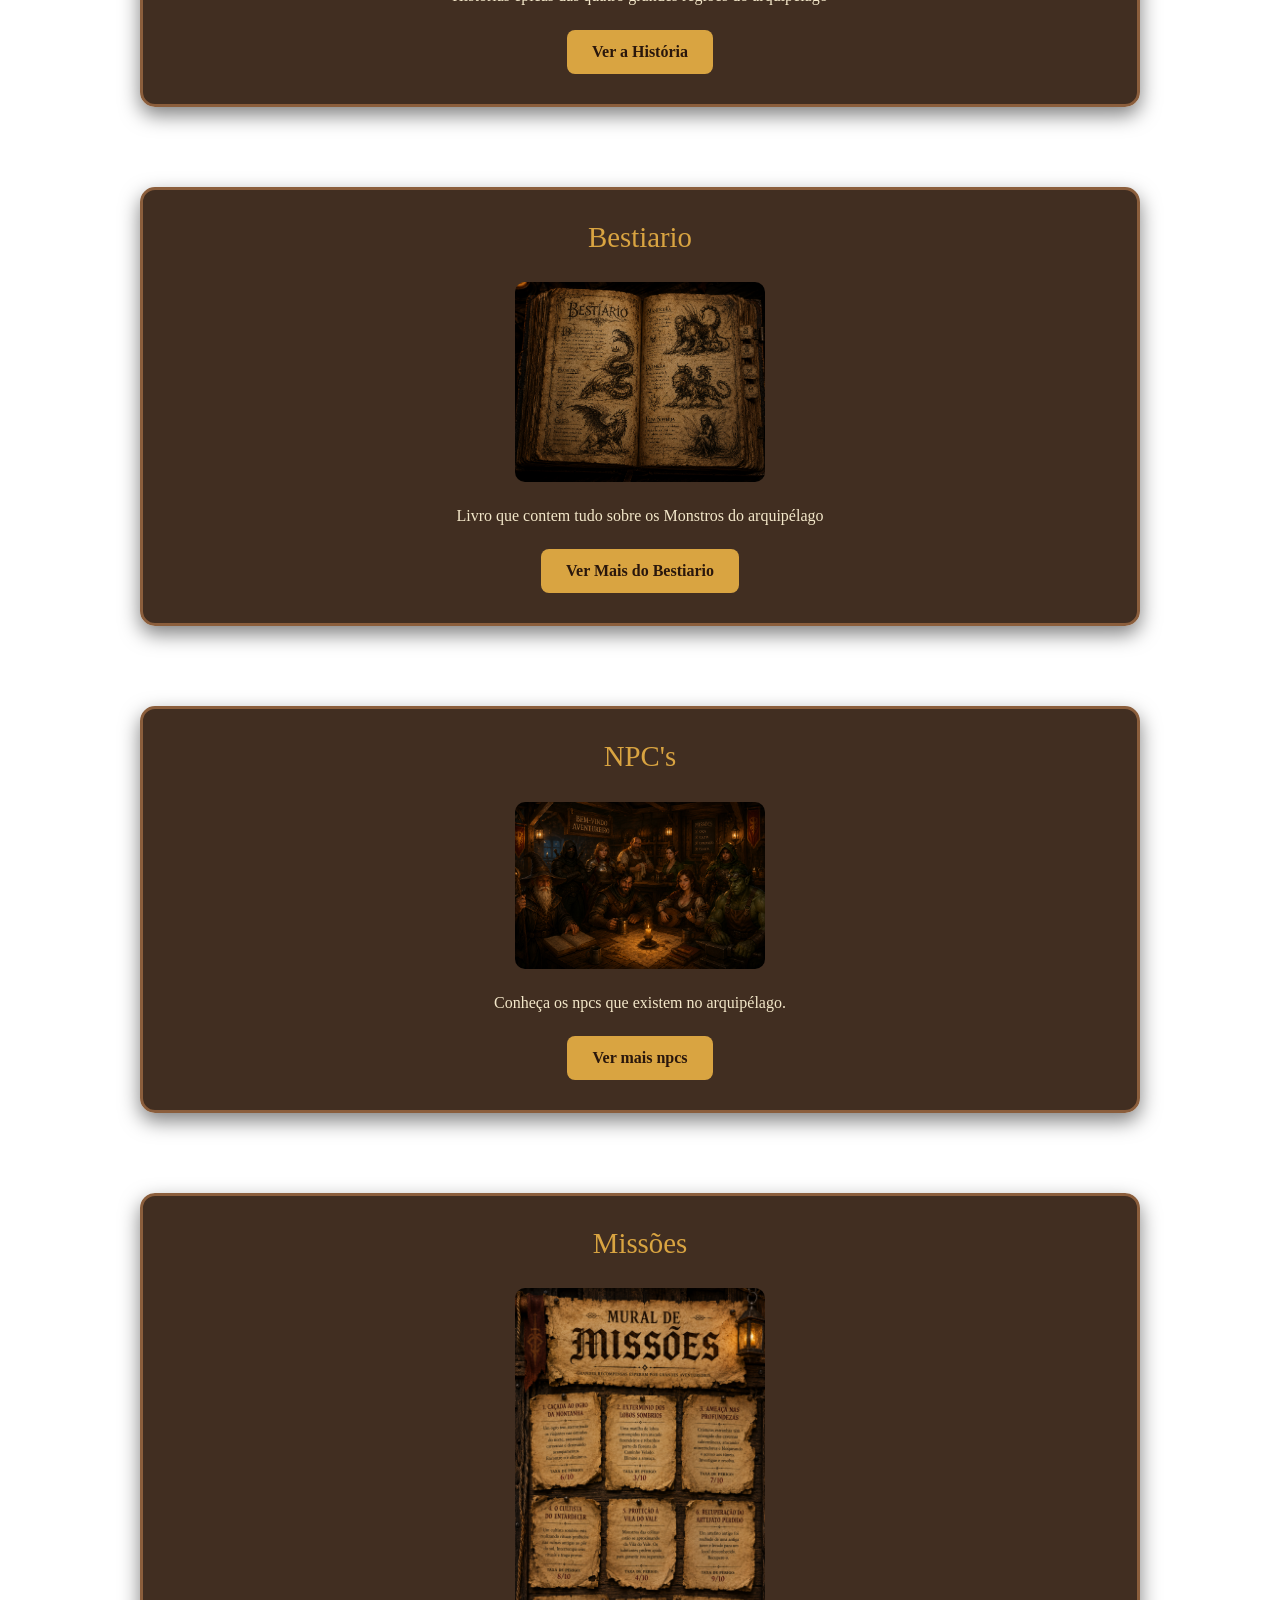
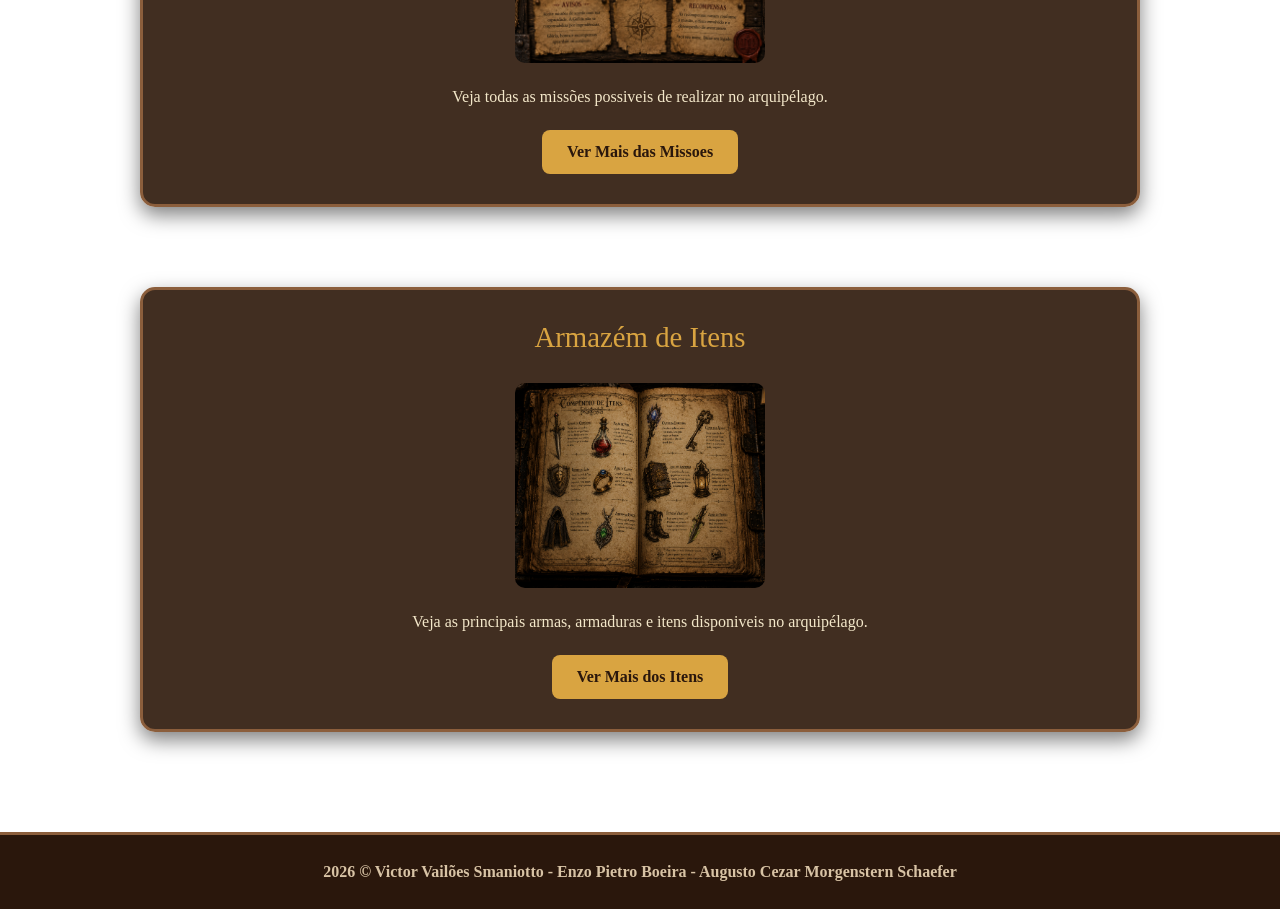
==== commit 7355e214: "Updat egeral nos CSS's, HTML's e uma pequena mudança no JS do missoes" ====
--- a/Html/index.html
+++ b/Html/index.html
@@ -26,7 +26,7 @@
                     <li class="nav-item"><a class="nav-link" href="/Html/Historias.html">Historias</a>     </li>
                     <li class="nav-item"><a class="nav-link" href="/Html/Bestiario.html">Bestiario</a>     </li>
                     <li class="nav-item"><a class="nav-link" href="/Html/Npcs.html">Npcs</a>               </li>
-                    <li class="nav-item"><a class="nav-link" href="/Html/Missoes.html">Missoes</a>         </li>
+                    <li class="nav-item"><a class="nav-link" href="/Html/Missoes.html">Missões</a>         </li>
                     <li class="nav-item"><a class="nav-link" href="/Html/Itens.html">Itens</a>         </li>
                     <li class="nav-item"><a class="nav-link" href="/Html/Sobre.html">Sobre</a>         </li>
                     <li class="nav-item"><a class="nav-link" href="/Html/Cadastro.html">Cadastro</a>       </li>
@@ -138,7 +138,7 @@
           <img src="../imagens/index.img/livro.png" class="historia" alt="historia imagem">
           <p class="historia">Historias epicas das quatro grandes regiões do arquipélago</p>
           <a href="./Historias.html">
-            <button class="button historia">Ver a HistÃ³ria</button>
+            <button class="button historia">Ver a História</button>
           </a>
       </section>
 
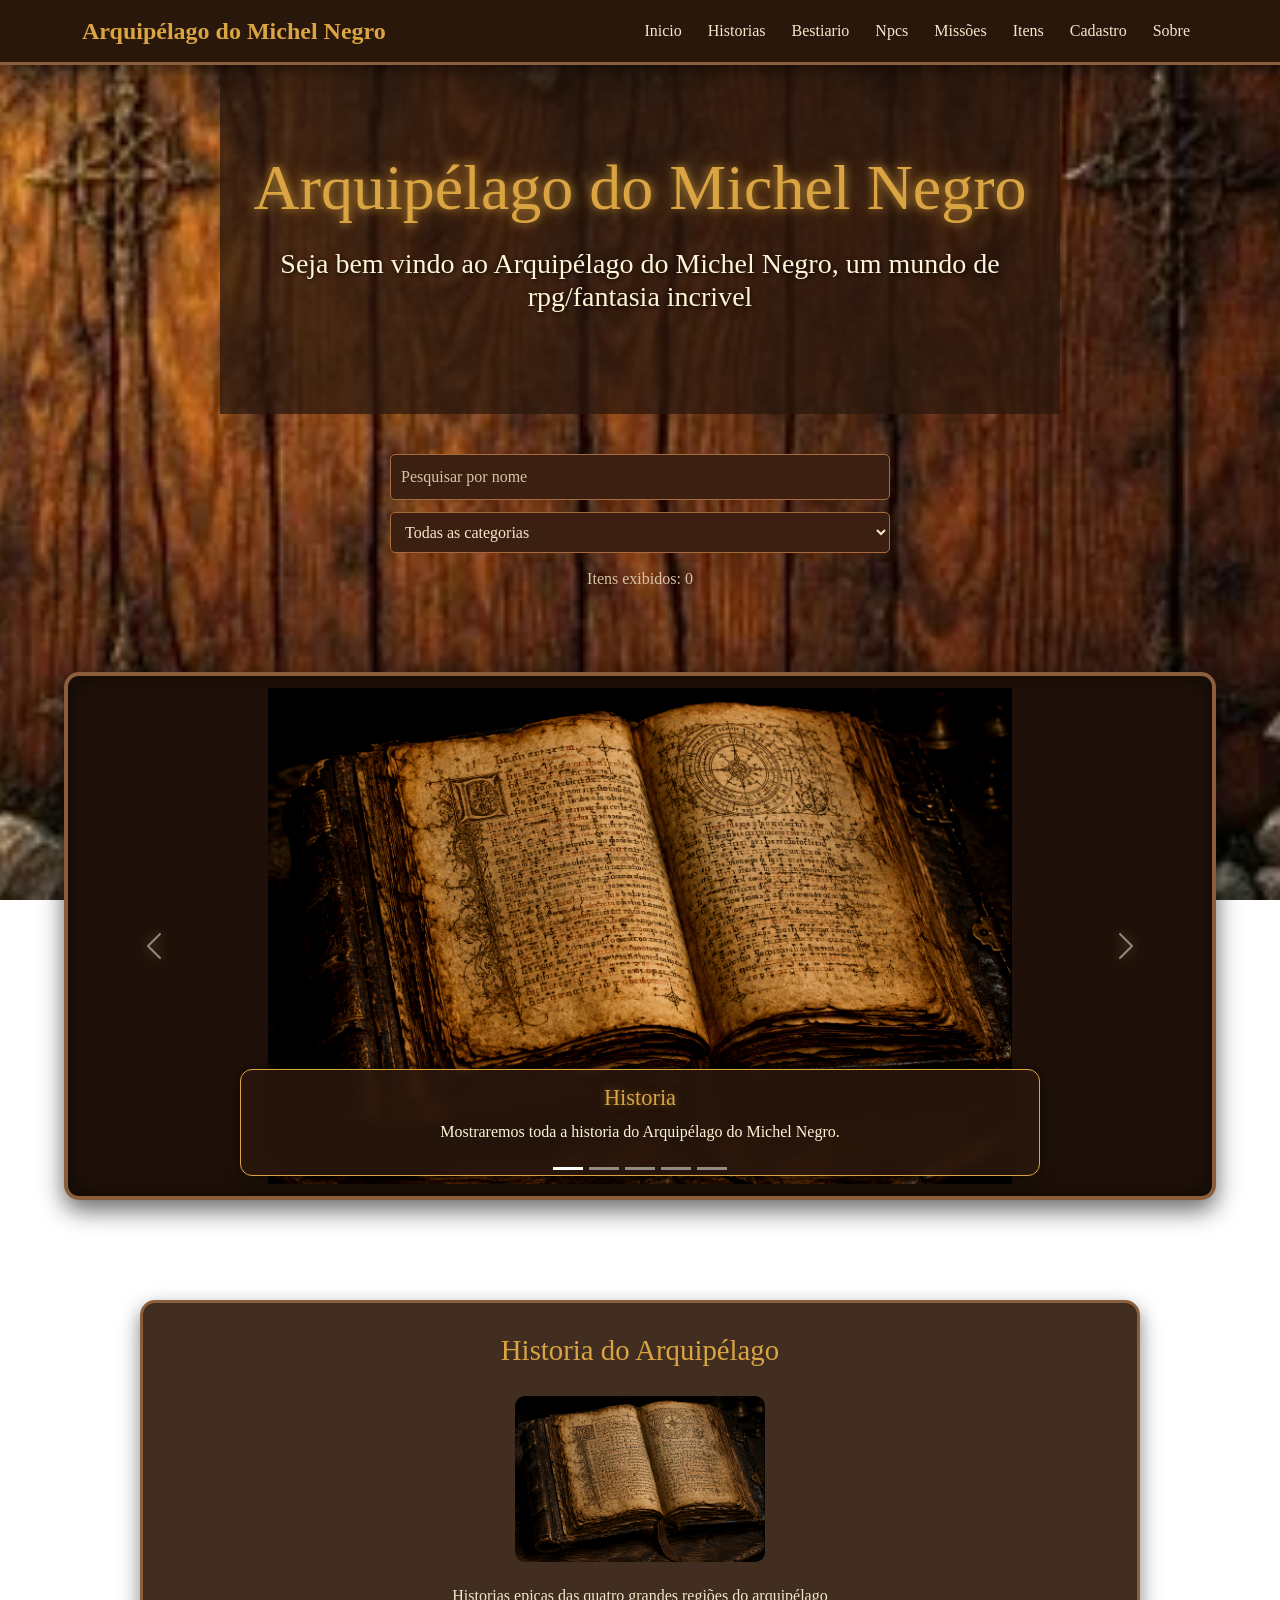
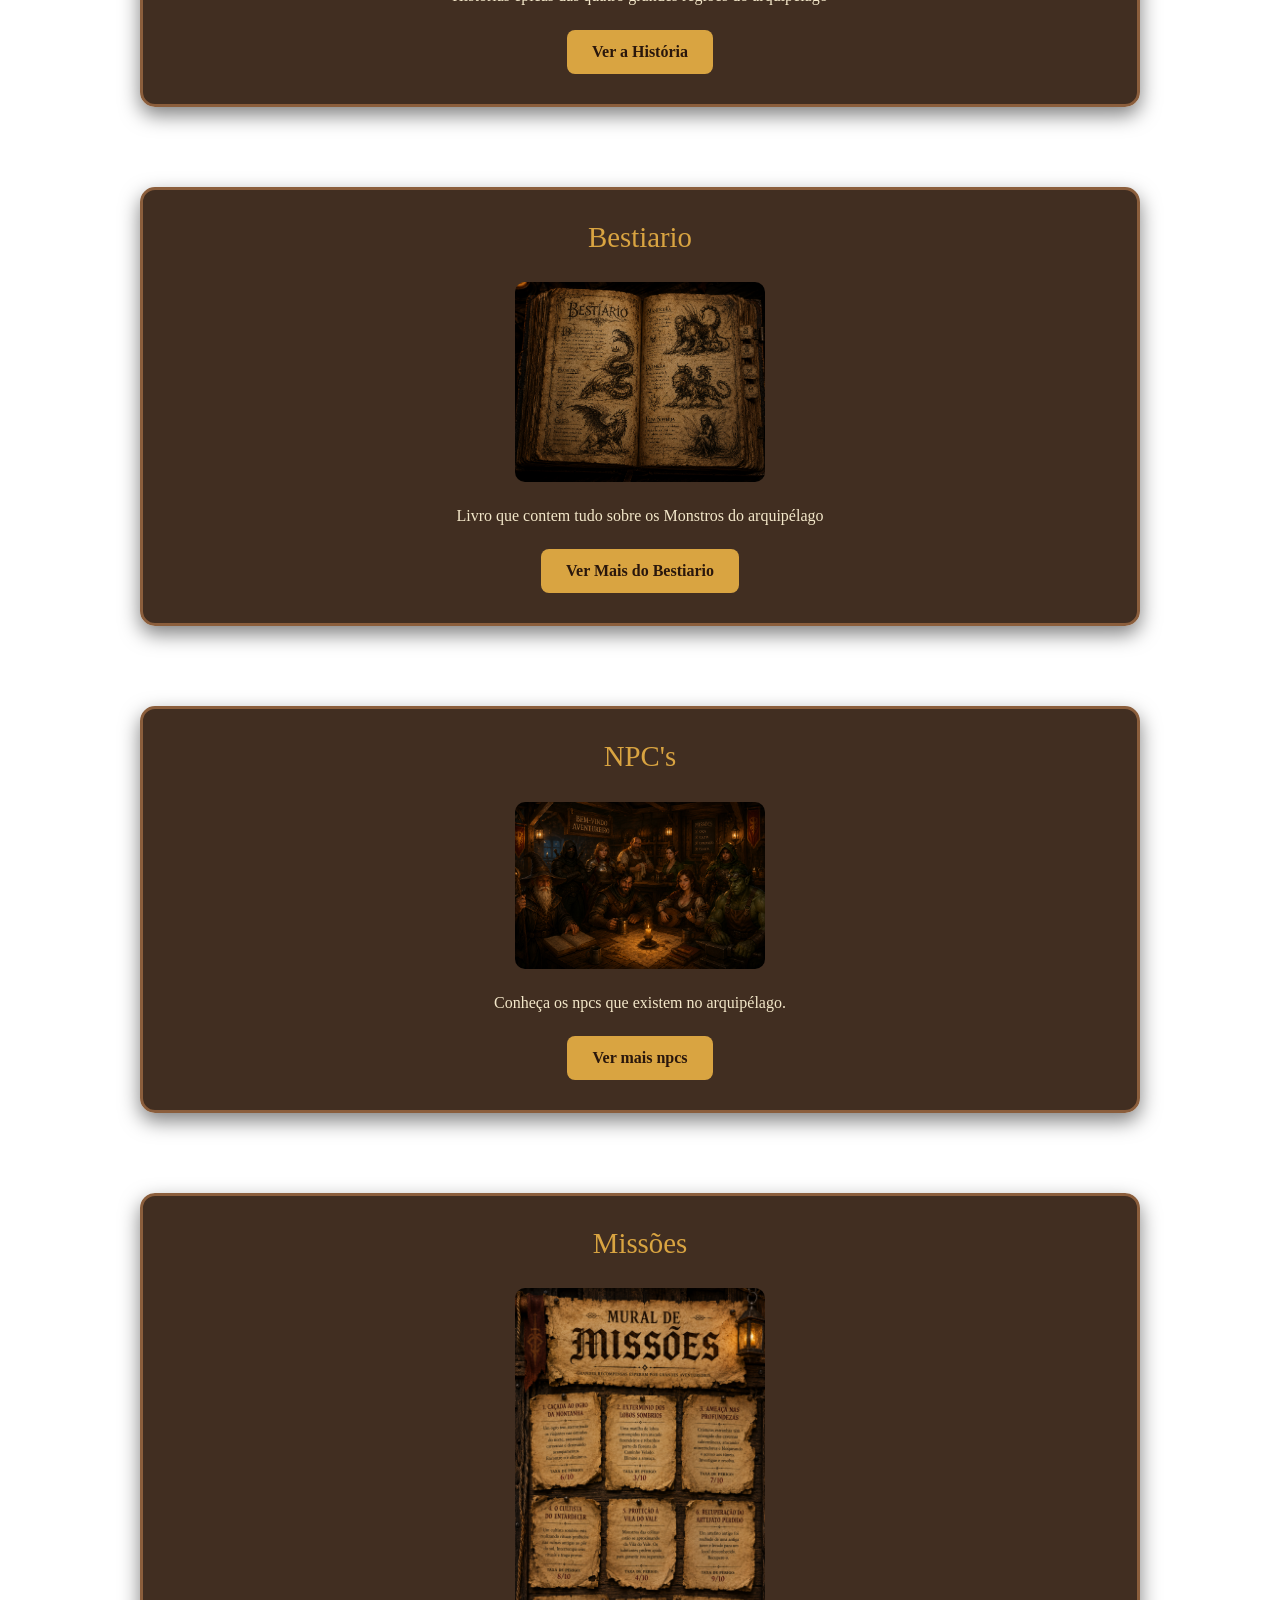
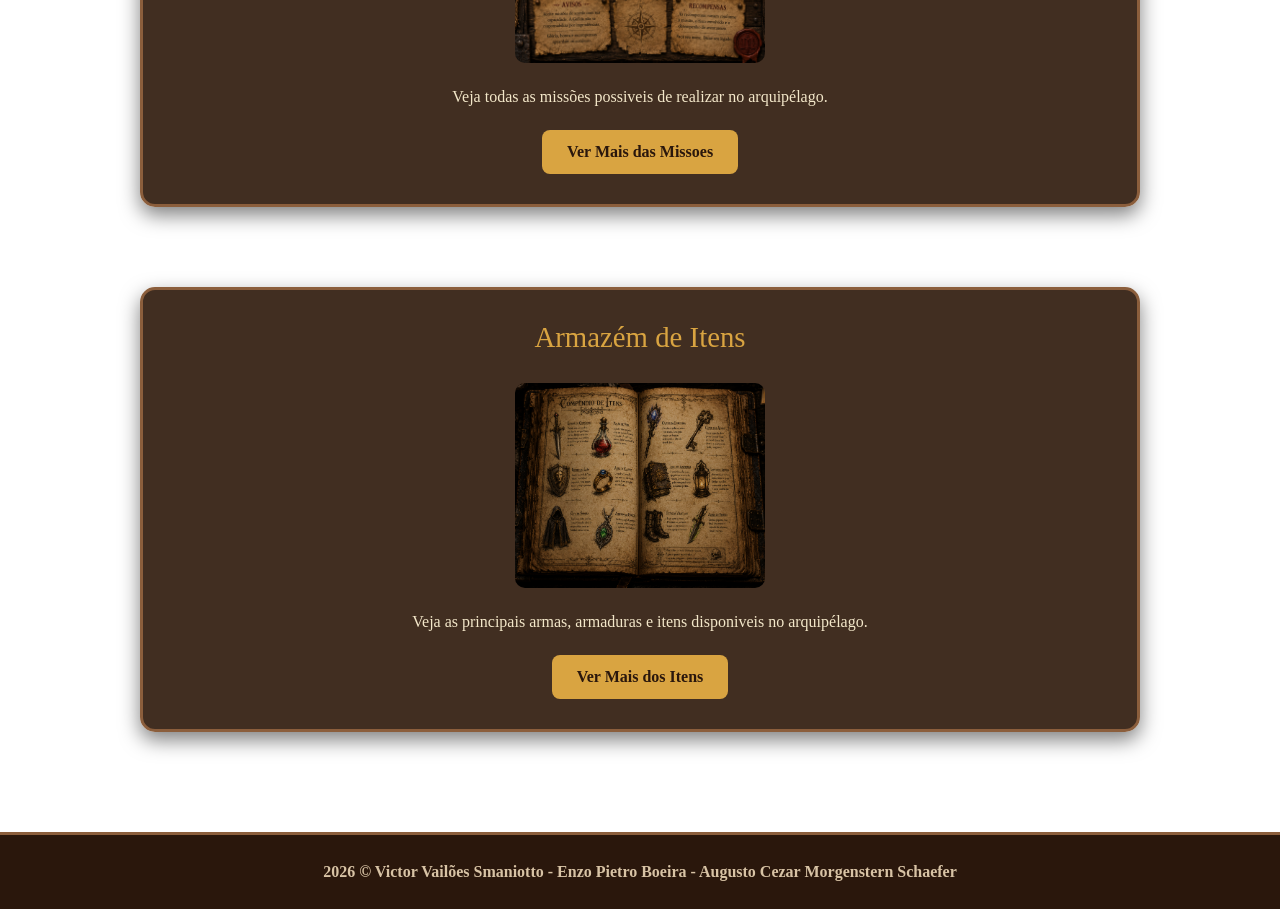
==== commit 5b01c532: "feito a outra confirmação de excluir" ====
--- a/Html/index.html
+++ b/Html/index.html
@@ -28,8 +28,8 @@
                     <li class="nav-item"><a class="nav-link" href="/Html/Npcs.html">Npcs</a>               </li>
                     <li class="nav-item"><a class="nav-link" href="/Html/Missoes.html">Missões</a>         </li>
                     <li class="nav-item"><a class="nav-link" href="/Html/Itens.html">Itens</a>         </li>
+                    <li class="nav-item"><a class="nav-link" href="/Html/Cadastro.html">Cadastro</a>       </li>
                     <li class="nav-item"><a class="nav-link" href="/Html/Sobre.html">Sobre</a>         </li>
-                    <li class="nav-item"><a class="nav-link" href="/Html/Cadastro.html">Cadastro</a>       </li>
                   </ul>
 
               </div>
@@ -161,7 +161,7 @@
       </section>
 
       <section id="Missoes">
-          <h5 class="missÃµes">Missões</h5>
+          <h5 class="missões">Missões</h5>
           <img src="../imagens/index.img/mural.png" class="Missões" alt="mural de Missões">
           <p class="Missões">Veja todas as missões possiveis de realizar no arquipélago.</p>
           <a href="./Missoes.html">
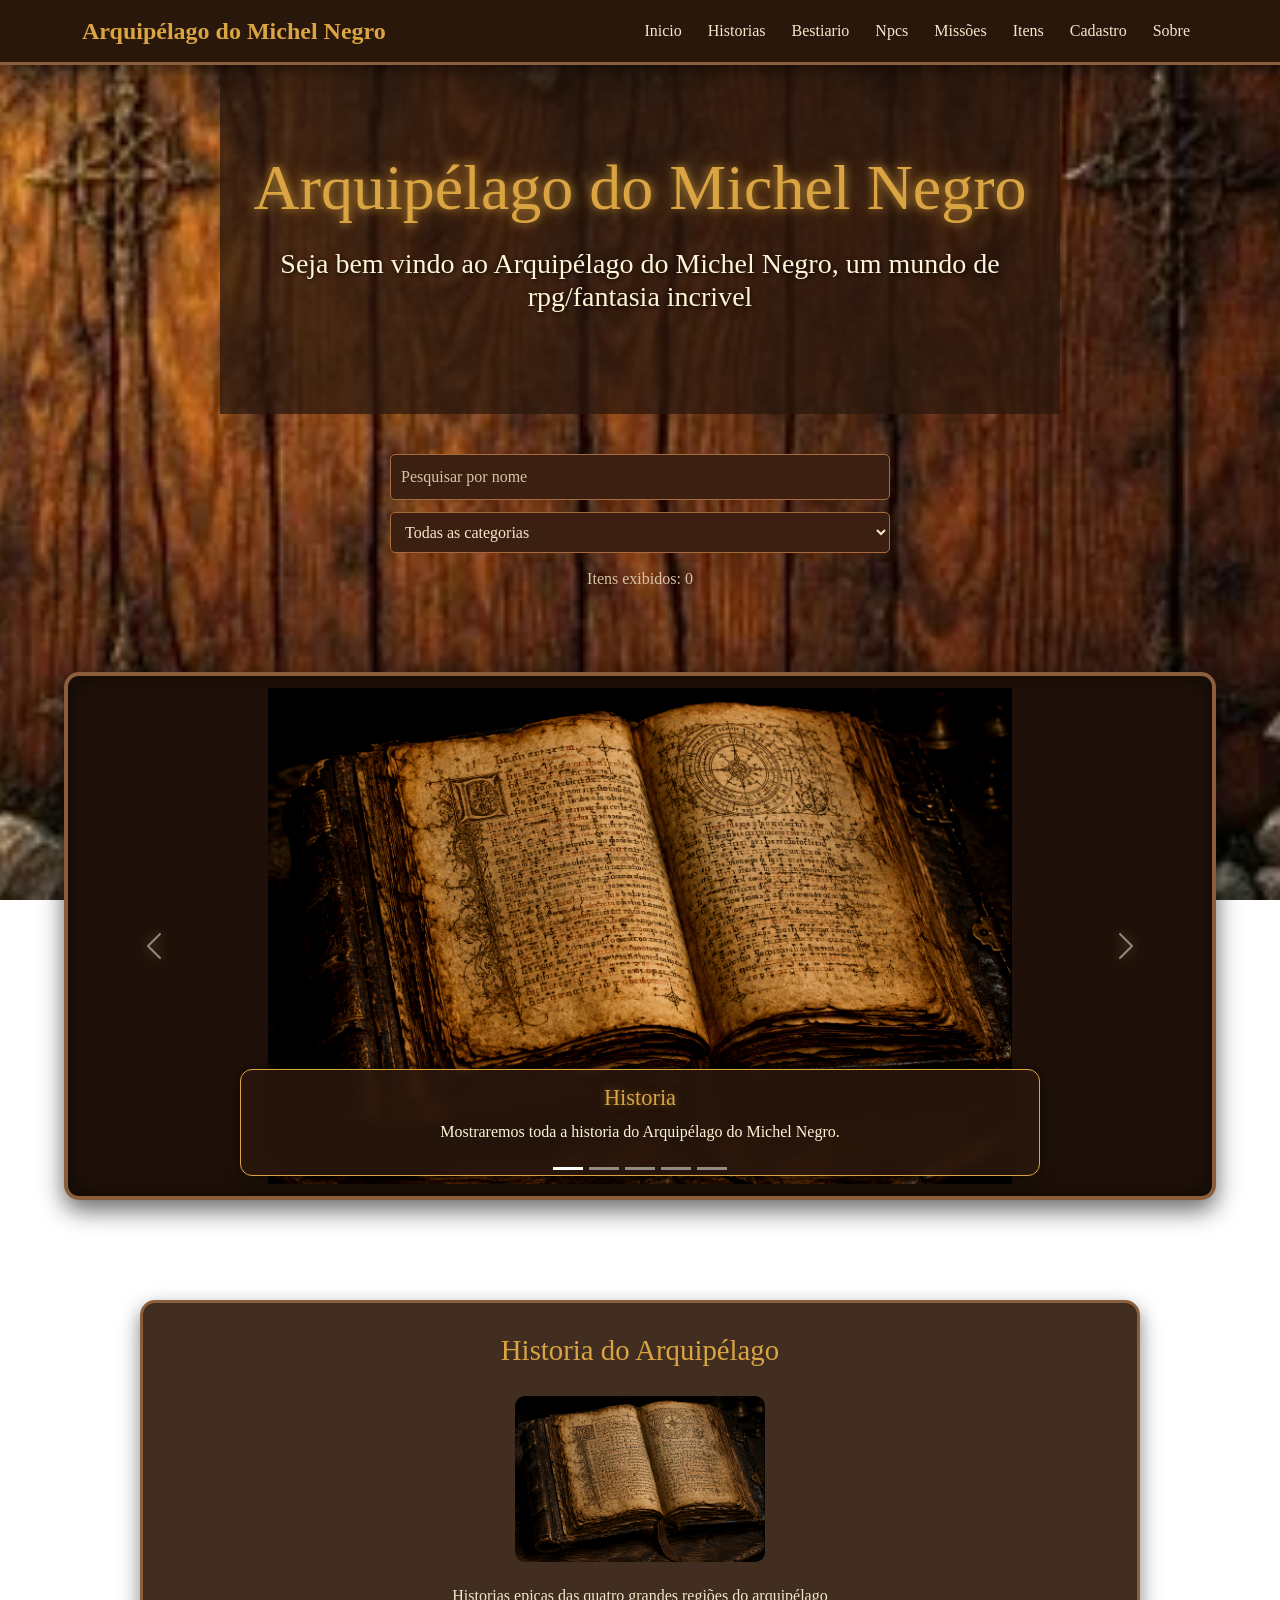
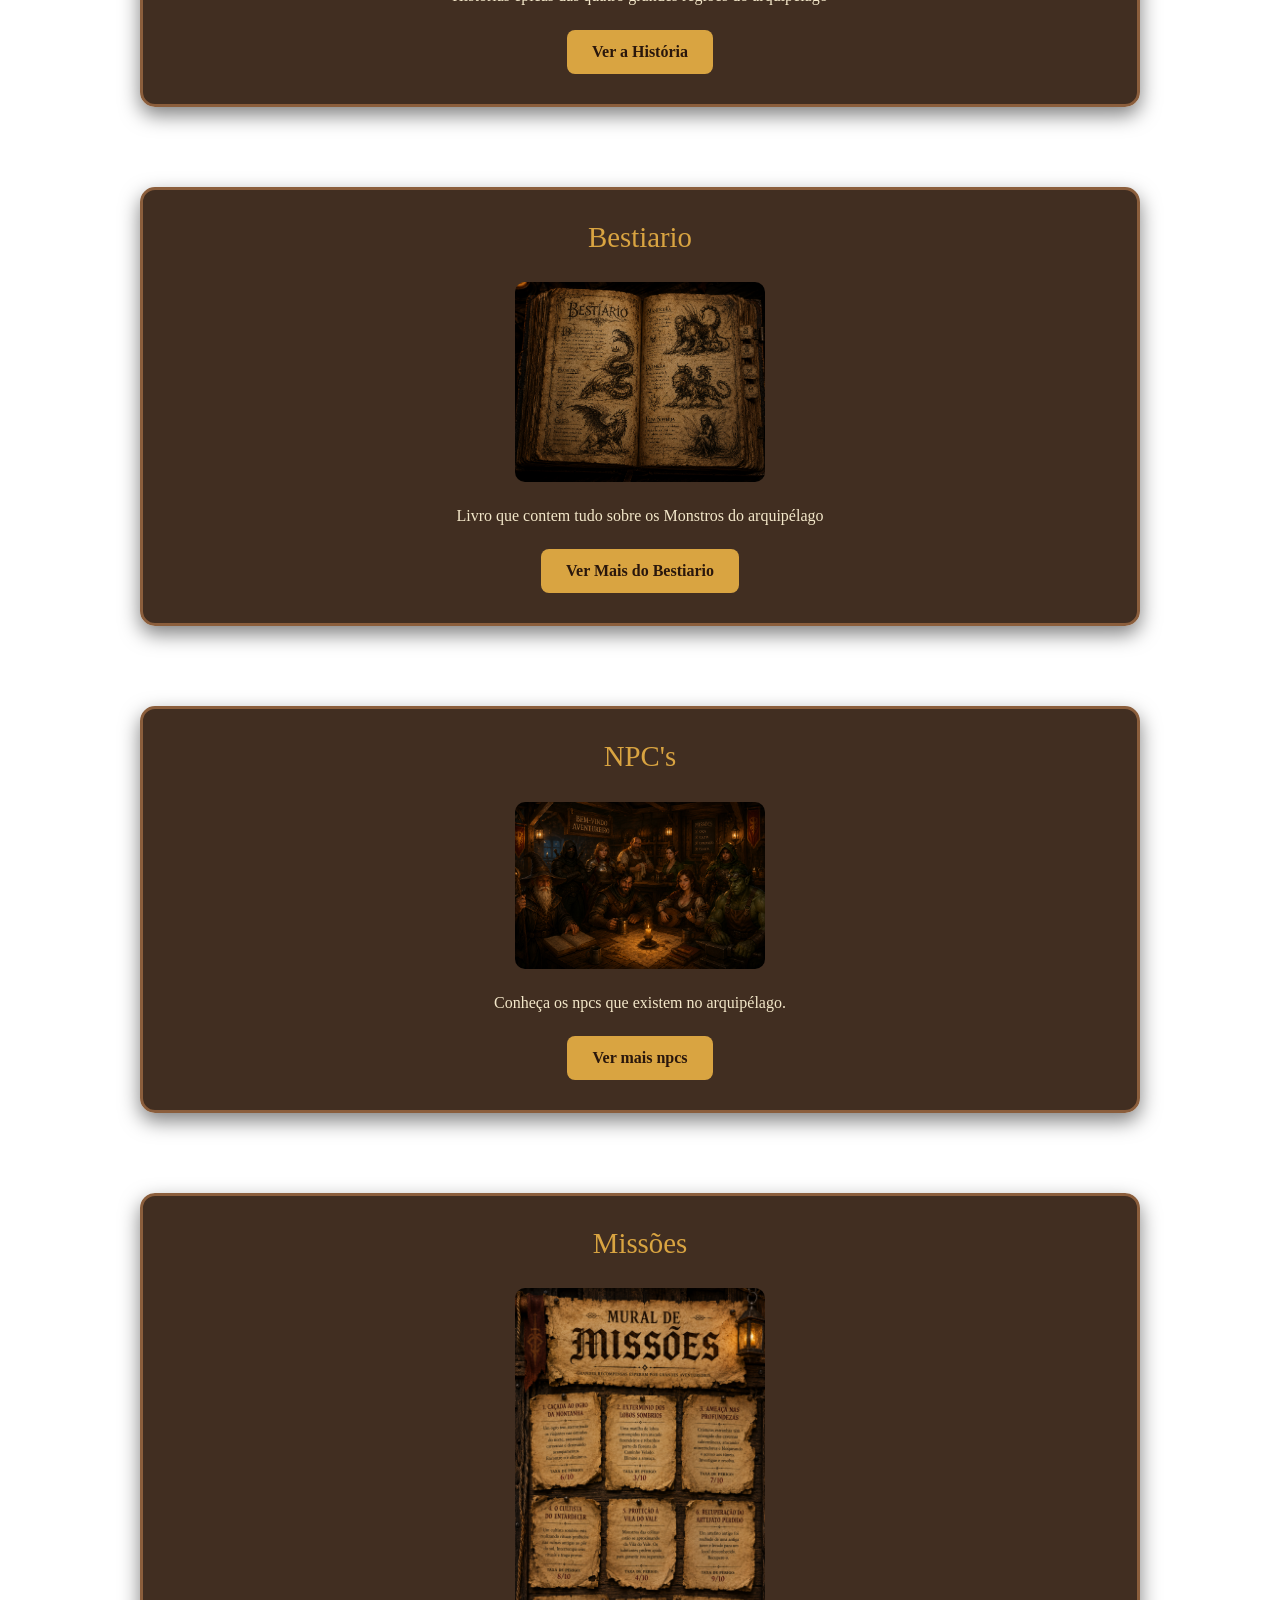
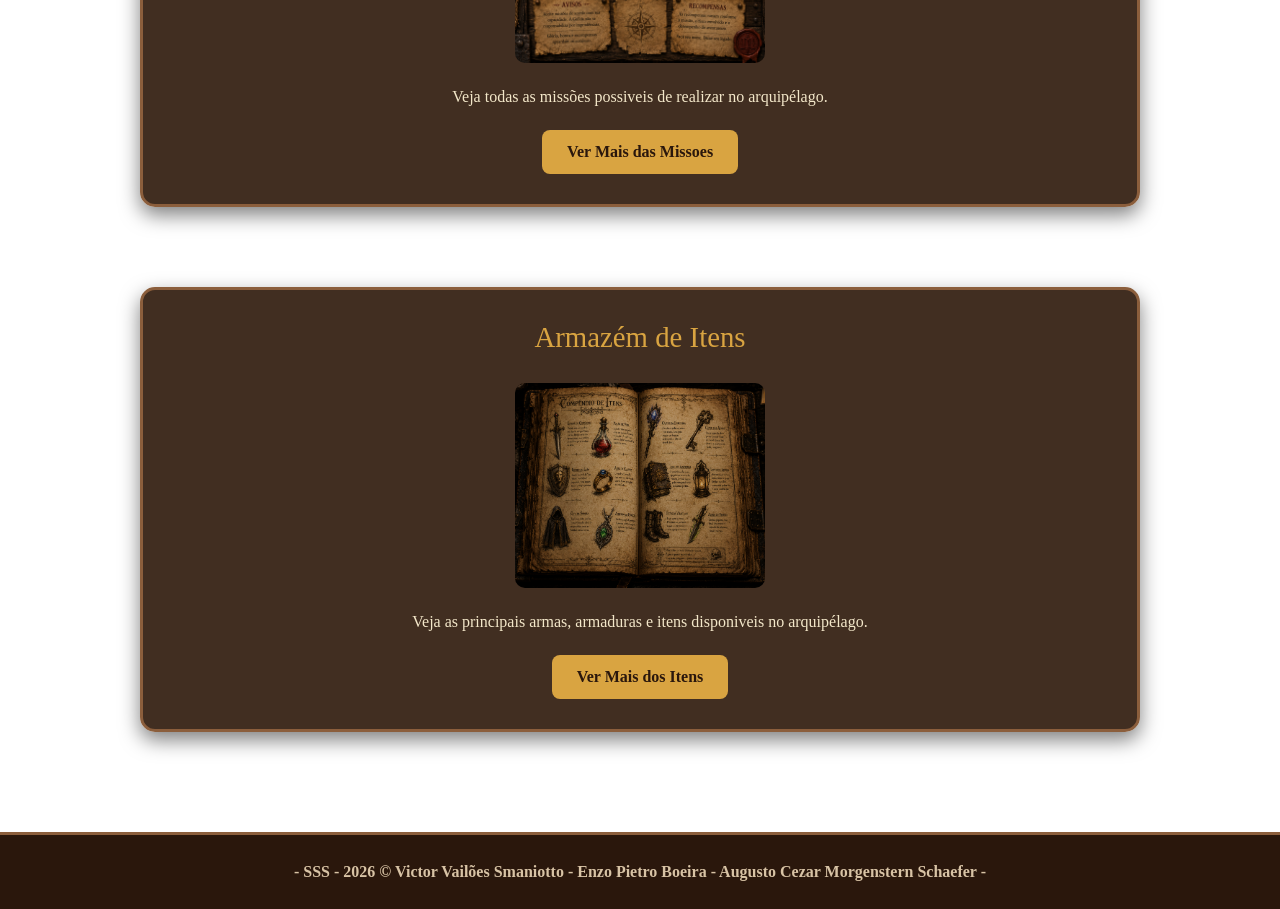
==== commit d9426112: "finalizado, com o fotter e checagem geral do site" ====
--- a/Html/index.html
+++ b/Html/index.html
@@ -180,7 +180,7 @@
 
       <footer>
           <div class="card-footer text-body-secondary">
-              <p><strong>2026 © Victor Vailões Smaniotto - Enzo Pietro Boeira - Augusto Cezar Morgenstern Schaefer</strong></p>
+            <p><strong>- SSS - 2026 © Victor Vailões Smaniotto - Enzo Pietro Boeira - Augusto Cezar Morgenstern Schaefer -</strong></p>
           </div>
       </footer>
         
